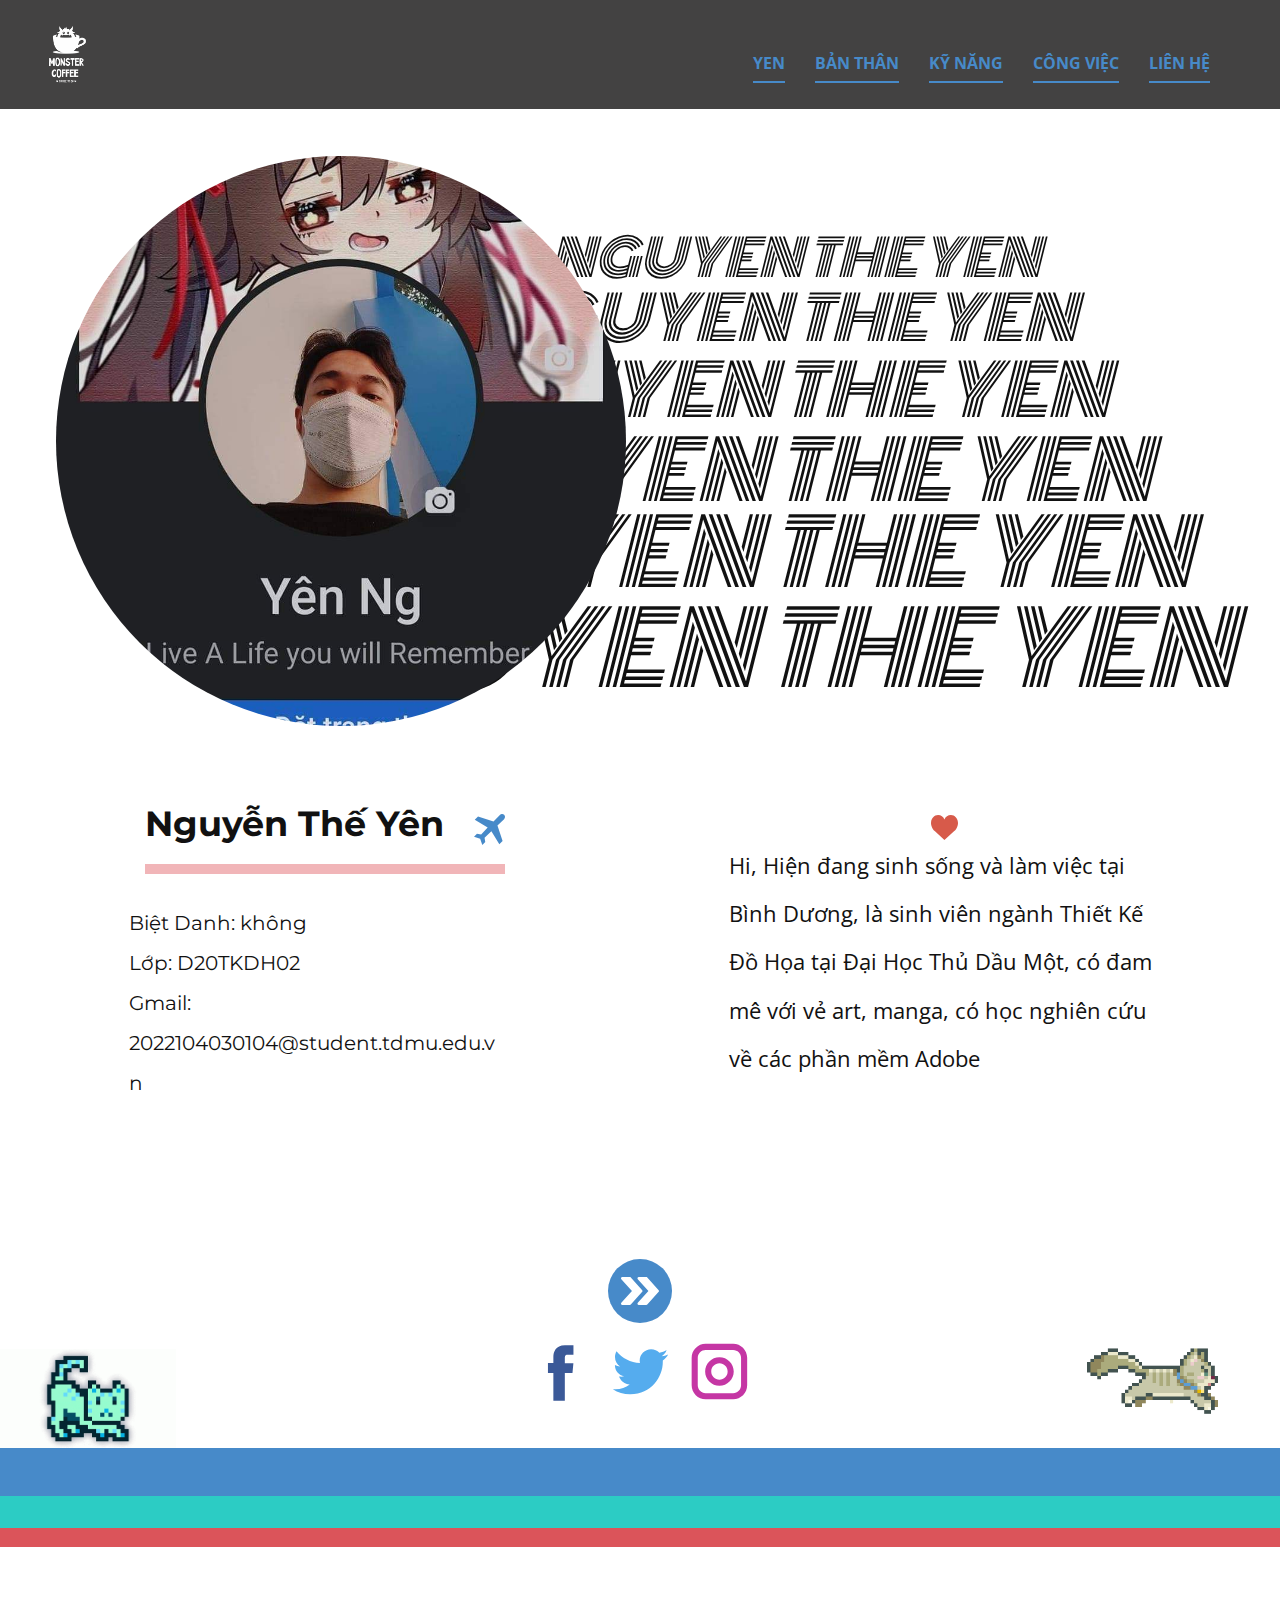
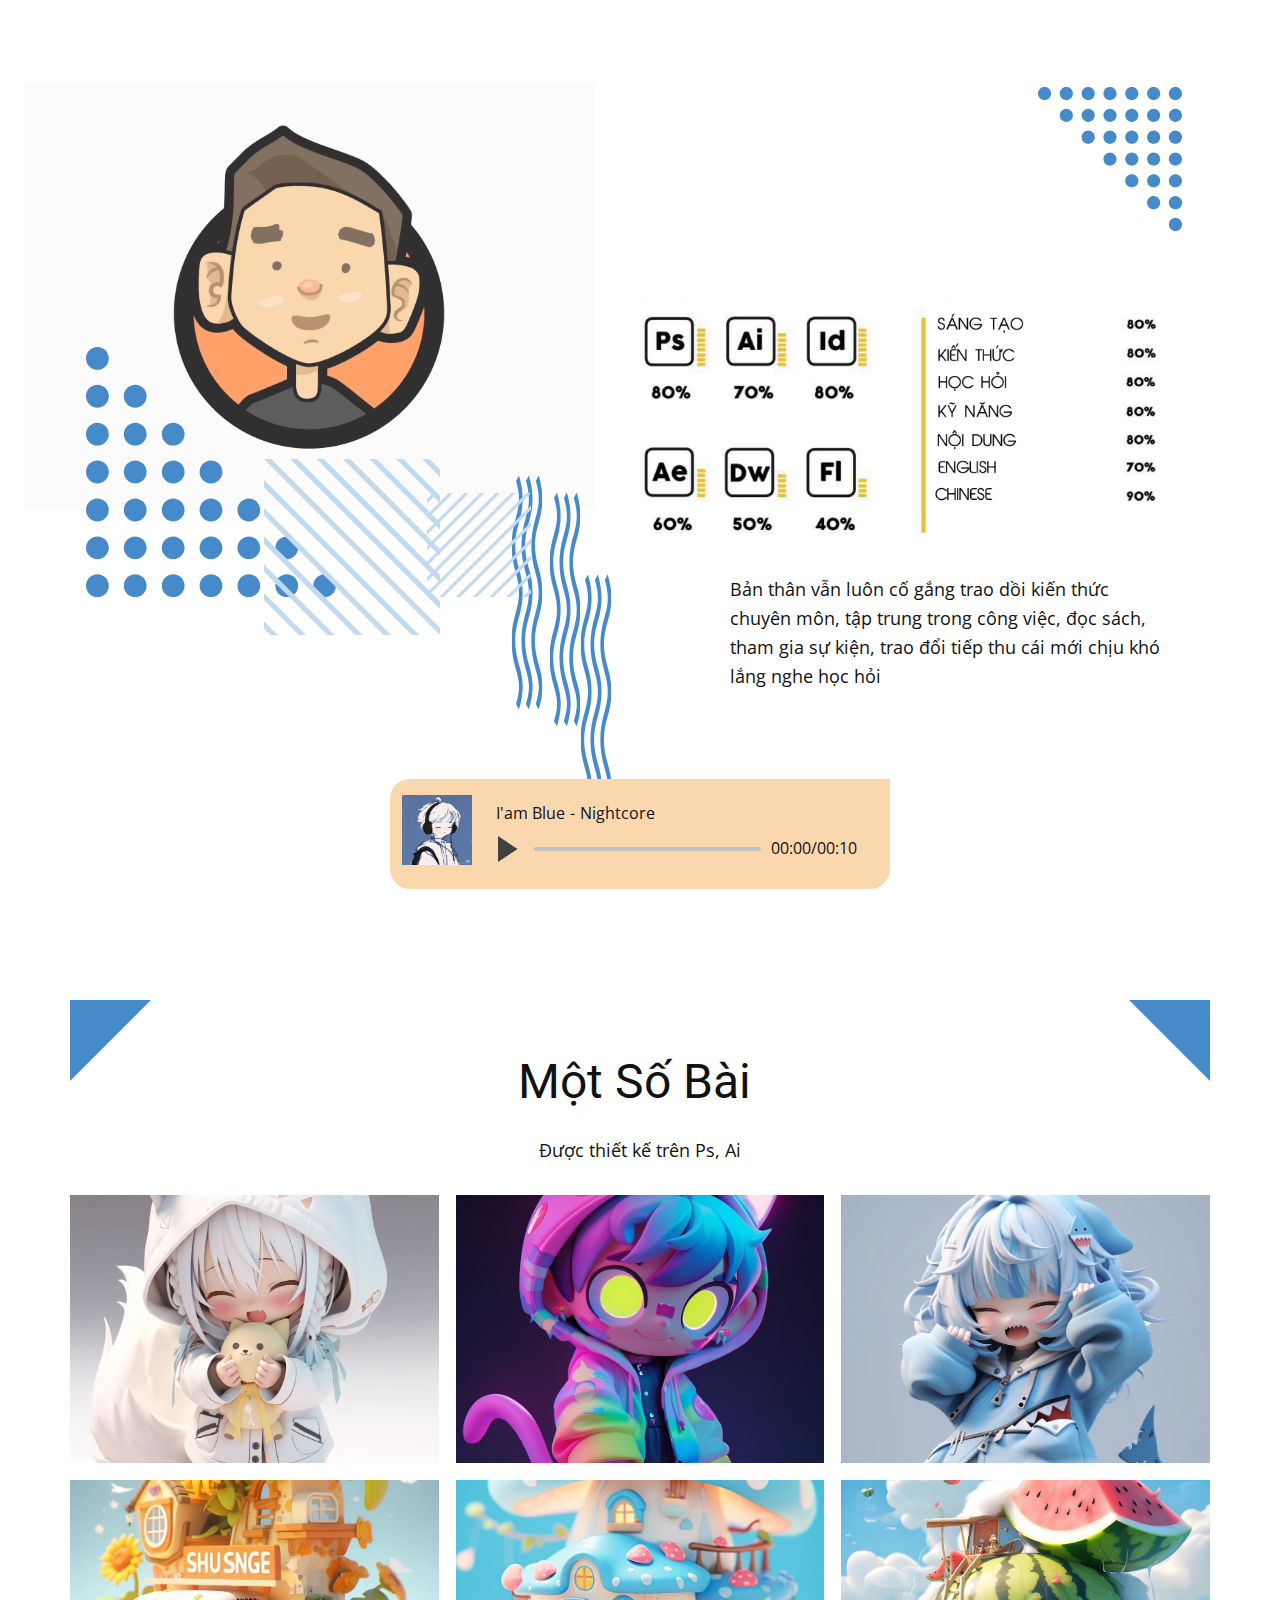
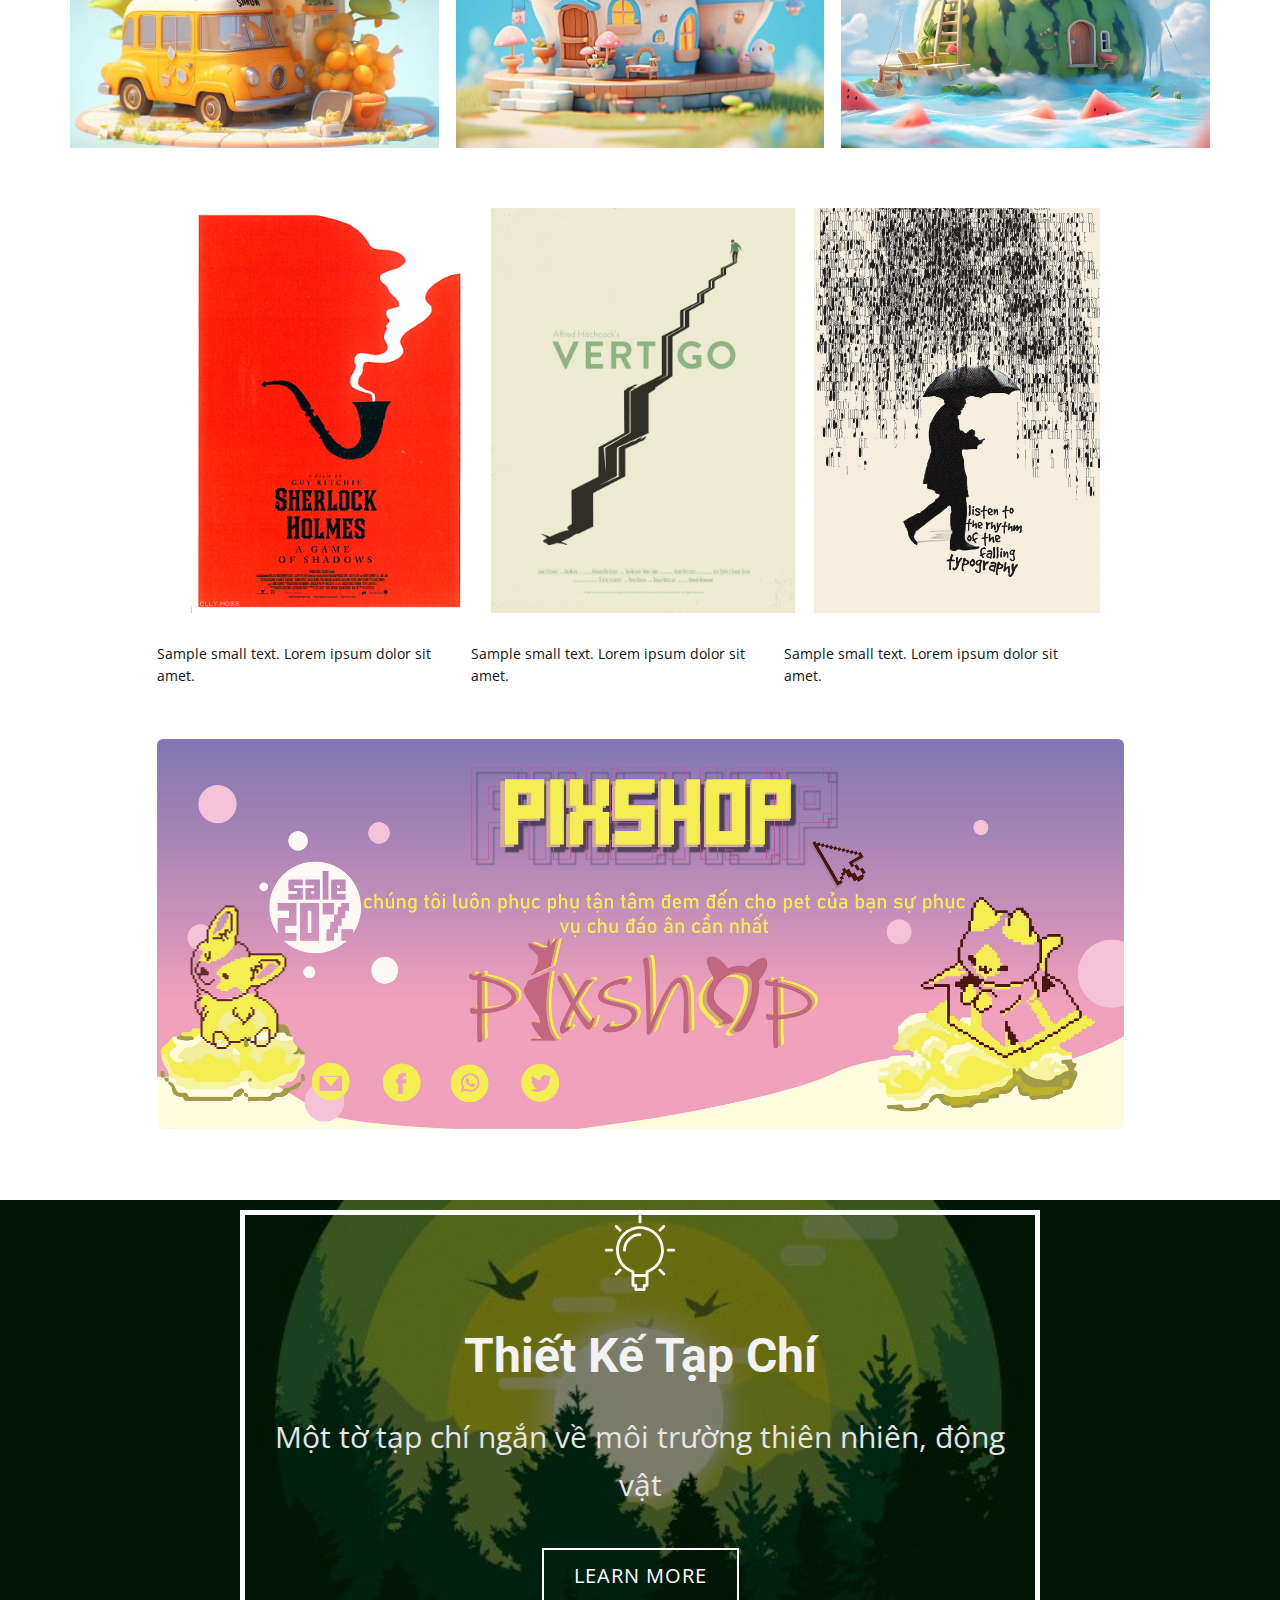
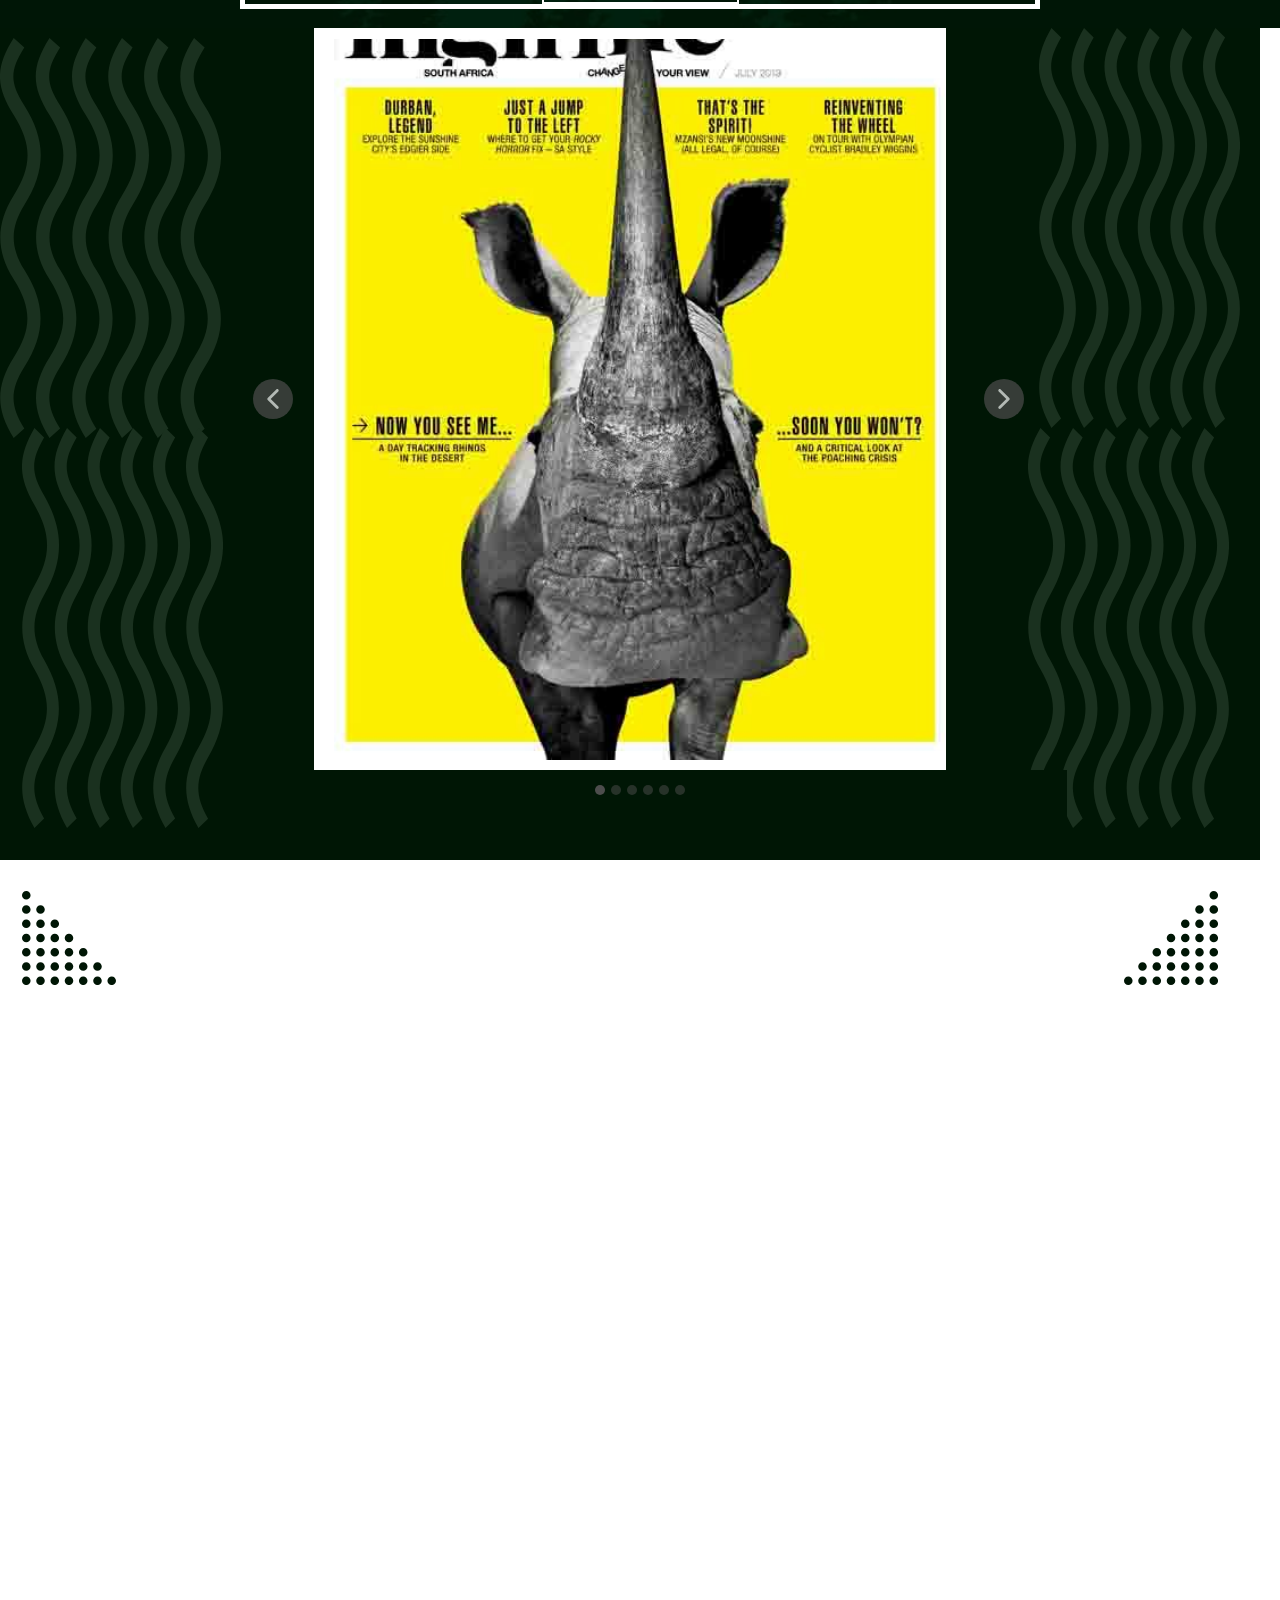
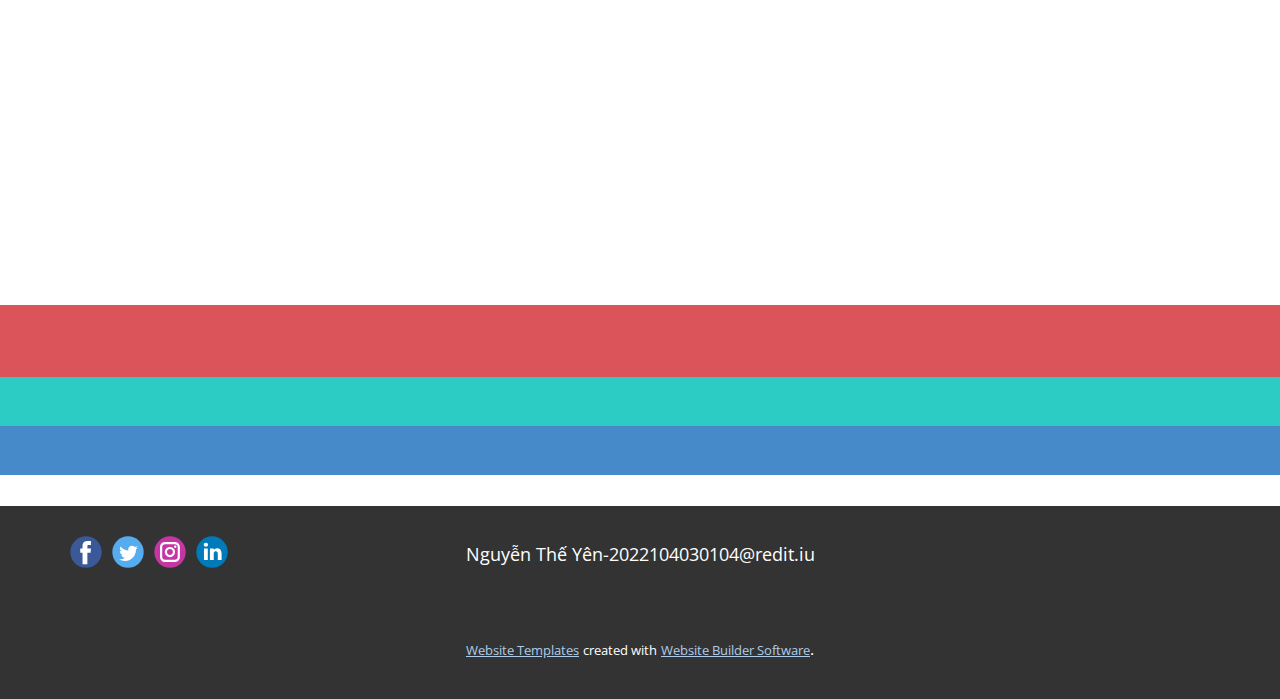
==== About.html @ 5bbfc41e "Add files via upload" ====
<!DOCTYPE html>
<html style="font-size: 16px;" lang="en"><head>
    <meta name="viewport" content="width=device-width, initial-scale=1.0">
    <meta charset="utf-8">
    <meta name="keywords" content="GradientFill, My Teams">
    <meta name="description" content="">
    <title>About</title>
    <link rel="stylesheet" href="nicepage.css" media="screen">
<link rel="stylesheet" href="About.css" media="screen">
    <script class="u-script" type="text/javascript" src="jquery.js" defer=""></script>
    <script class="u-script" type="text/javascript" src="nicepage.js" defer=""></script>
    <meta name="generator" content="Nicepage 5.14.0, nicepage.com">
    <meta name="referrer" content="origin">
    <link id="u-theme-google-font" rel="stylesheet" href="https://fonts.googleapis.com/css?family=Roboto:100,100i,300,300i,400,400i,500,500i,700,700i,900,900i|Open+Sans:300,300i,400,400i,500,500i,600,600i,700,700i,800,800i">
    <link id="u-page-google-font" rel="stylesheet" href="https://fonts.googleapis.com/css?family=Montserrat:100,100i,200,200i,300,300i,400,400i,500,500i,600,600i,700,700i,800,800i,900,900i|Lobster:400|Monoton:400">
    
    
    
    
    
    
    <script type="application/ld+json">{
		"@context": "http://schema.org",
		"@type": "Organization",
		"name": "",
		"logo": "images/MonsterCoffee.png",
		"sameAs": []
}</script>
    <meta name="theme-color" content="#478ac9">
    <meta property="og:title" content="About">
    <meta property="og:type" content="website">
  <meta data-intl-tel-input-cdn-path="intlTelInput/"></head>
  <body class="u-body u-overlap u-xl-mode" data-lang="en"><header class="u-clearfix u-header u-header" id="sec-ef77"><img class="u-image u-image-default u-image-1" src="images/MonsterCoffee.png" alt="" data-image-width="512" data-image-height="384"><nav class="u-align-left u-font-size-14 u-menu u-menu-one-level u-nav-spacing-25 u-offcanvas u-menu-1" data-responsive-from="MD">
        <div class="menu-collapse" style="font-size: 1rem; letter-spacing: 0px; font-weight: 700; text-transform: uppercase;">
          <a class="u-button-style u-custom-active-border-color u-custom-active-color u-custom-border u-custom-border-color u-custom-borders u-custom-hover-border-color u-custom-hover-color u-custom-left-right-menu-spacing u-custom-padding-bottom u-custom-text-active-color u-custom-text-color u-custom-text-decoration u-custom-text-hover-color u-custom-top-bottom-menu-spacing u-nav-link" href="#" style="padding: 4px 0px; font-size: calc(1em + 8px);">
            <svg class="u-svg-link" preserveAspectRatio="xMidYMin slice" viewBox="0 0 302 302" style=""><use xmlns:xlink="http://www.w3.org/1999/xlink" xlink:href="#svg-7b92"></use></svg>
            <svg xmlns="http://www.w3.org/2000/svg" xmlns:xlink="http://www.w3.org/1999/xlink" version="1.1" id="svg-7b92" x="0px" y="0px" viewBox="0 0 302 302" style="enable-background:new 0 0 302 302;" xml:space="preserve" class="u-svg-content"><g><rect y="36" width="302" height="30"></rect><rect y="236" width="302" height="30"></rect><rect y="136" width="302" height="30"></rect>
</g><g></g><g></g><g></g><g></g><g></g><g></g><g></g><g></g><g></g><g></g><g></g><g></g><g></g><g></g><g></g></svg>
          </a>
        </div>
        <div class="u-custom-menu u-nav-container">
          <ul class="u-custom-font u-nav u-spacing-30 u-text-font u-unstyled u-nav-1"><li class="u-nav-item"><a class="u-border-2 u-border-active-palette-1-base u-border-grey-90 u-border-hover-palette-1-base u-border-no-left u-border-no-right u-border-no-top u-button-style u-nav-link u-radius-7 u-text-active-palette-1-base u-text-grey-90 u-text-hover-palette-1-base" href="About.html#carousel_2aae" style="padding: 10px 0px;">Yen</a>
</li><li class="u-nav-item"><a class="u-border-2 u-border-active-palette-1-base u-border-grey-90 u-border-hover-palette-1-base u-border-no-left u-border-no-right u-border-no-top u-button-style u-nav-link u-radius-7 u-text-active-palette-1-base u-text-grey-90 u-text-hover-palette-1-base" href="About.html#carousel_2aae" style="padding: 10px 0px;">Bản Thân</a>
</li><li class="u-nav-item"><a class="u-border-2 u-border-active-palette-1-base u-border-grey-90 u-border-hover-palette-1-base u-border-no-left u-border-no-right u-border-no-top u-button-style u-nav-link u-radius-7 u-text-active-palette-1-base u-text-grey-90 u-text-hover-palette-1-base" href="About.html#carousel_15d8" style="padding: 10px 0px;">Kỹ Năng</a>
</li><li class="u-nav-item"><a class="u-border-2 u-border-active-palette-1-base u-border-grey-90 u-border-hover-palette-1-base u-border-no-left u-border-no-right u-border-no-top u-button-style u-nav-link u-radius-7 u-text-active-palette-1-base u-text-grey-90 u-text-hover-palette-1-base" href="About.html#sec-03ba" style="padding: 10px 0px;">Công Việc</a>
</li><li class="u-nav-item"><a class="u-border-2 u-border-active-palette-1-base u-border-grey-90 u-border-hover-palette-1-base u-border-no-left u-border-no-right u-border-no-top u-button-style u-nav-link u-radius-7 u-text-active-palette-1-base u-text-grey-90 u-text-hover-palette-1-base" href="About.html#carousel_a895" style="padding: 10px 0px;">Liên Hệ</a>
</li></ul>
        </div>
        <div class="u-custom-menu u-nav-container-collapse">
          <div class="u-align-center u-black u-container-style u-inner-container-layout u-opacity u-opacity-95 u-sidenav">
            <div class="u-inner-container-layout u-sidenav-overflow">
              <div class="u-menu-close"></div>
              <ul class="u-align-center u-nav u-popupmenu-items u-unstyled u-nav-2"><li class="u-nav-item"><a class="u-button-style u-nav-link" href="About.html#carousel_2aae">Yen</a>
</li><li class="u-nav-item"><a class="u-button-style u-nav-link" href="About.html#carousel_2aae">Bản Thân</a>
</li><li class="u-nav-item"><a class="u-button-style u-nav-link" href="About.html#carousel_15d8">Kỹ Năng</a>
</li><li class="u-nav-item"><a class="u-button-style u-nav-link" href="About.html#sec-03ba">Công Việc</a>
</li><li class="u-nav-item"><a class="u-button-style u-nav-link" href="About.html#carousel_a895">Liên Hệ</a>
</li></ul>
            </div>
          </div>
          <div class="u-black u-menu-overlay u-opacity u-opacity-70"></div>
        </div>
      </nav><a href="https://www.youtube.com/" class="u-image u-logo u-image-2" data-image-width="512" data-image-height="384" title="logo">
        <img src="images/MonsterCoffee.png" class="u-logo-image u-logo-image-1">
      </a></header>
    <section class="u-align-center u-clearfix u-lightbox u-section-1" id="carousel_2aae">
      
      
      
      
      
      
      
      <h1 class="u-custom-font u-hover-feature u-text u-text-1" data-animation-name="customAnimationIn" data-animation-duration="1000" data-animation-direction="">NGUYEN THE YEN</h1>
      <h1 class="u-custom-font u-hover-feature u-text u-text-2" data-animation-name="customAnimationIn" data-animation-duration="1000" data-animation-direction="">NGUYEN THE YEN</h1>
      <h1 class="u-custom-font u-hover-feature u-text u-text-3" data-animation-name="customAnimationIn" data-animation-duration="1000" data-animation-direction="">NGUYEN THE YEN</h1>
      <h1 class="u-custom-font u-hover-feature u-text u-text-4" data-animation-name="customAnimationIn" data-animation-duration="1000" data-animation-direction="">NGUYEN THE YEN</h1>
      <h1 class="u-custom-font u-hover-feature u-text u-text-5" data-animation-name="customAnimationIn" data-animation-duration="1000" data-animation-direction="">NGUYEN THE YEN</h1>
      <h1 class="u-custom-font u-hover-feature u-text u-text-6" data-animation-name="customAnimationIn" data-animation-duration="1000" data-animation-direction="">NGUYEN THE YEN</h1>
      <div class="u-hover-feature u-image u-image-circle u-image-1" data-image-width="958" data-image-height="960"></div>
      <h2 class="u-custom-font u-font-montserrat u-text u-text-default u-text-7">Nguyễn Thế Yên</h2><span class="u-icon u-icon-1"><svg class="u-svg-link" preserveAspectRatio="xMidYMin slice" viewBox="0 0 50 50" style=""><use xmlns:xlink="http://www.w3.org/1999/xlink" xlink:href="#svg-5631"></use></svg><svg class="u-svg-content" viewBox="0 0 50 50" x="0px" y="0px" id="svg-5631" style="enable-background:new 0 0 50 50;"><path style="fill:currentColor;" d="M24.85,10.126c2.018-4.783,6.628-8.125,11.99-8.125c7.223,0,12.425,6.179,13.079,13.543
	c0,0,0.353,1.828-0.424,5.119c-1.058,4.482-3.545,8.464-6.898,11.503L24.85,48L7.402,32.165c-3.353-3.038-5.84-7.021-6.898-11.503
	c-0.777-3.291-0.424-5.119-0.424-5.119C0.734,8.179,5.936,2,13.159,2C18.522,2,22.832,5.343,24.85,10.126z"></path></svg></span>
      <div class="u-shape u-shape-svg u-text-palette-1-base u-shape-1">
        <svg class="u-svg-link" preserveAspectRatio="none" viewBox="0 0 160 160" style=""><use xmlns:xlink="http://www.w3.org/1999/xlink" xlink:href="#svg-e3fe"></use></svg>
        <svg class="u-svg-content" viewBox="0 0 160 160" x="0px" y="0px" id="svg-e3fe"><g><g><path d="M155.5,4.5c-6.1-6.1-16.1-6-22,0.2l-32.8,34.2l-80-26.5L3.9,29.2l66.7,41.1l-33.7,35.2l-21.6-3.6L0,117.1l31.8,11.1
			L42.9,160l15.2-15.2l-3.6-21.6l35.2-33.7l41.1,66.7l16.8-16.8l-26.5-80l34.2-32.8C161.5,20.6,161.6,10.6,155.5,4.5z"></path>
</g>
</g></svg>
      </div>
      <p class="u-align-left u-text u-text-8">Hi, Hiện đang sinh sống và làm việc tại Bình Dương, là sinh viên ngành Thiết Kế Đồ Họa tại Đại Học Thủ Dầu Một, có đam mê với vẻ art, manga, có học nghiên cứu về các phần mềm Adobe&nbsp;</p>
      <div class="u-border-10 u-border-palette-2-light-2 u-line u-line-horizontal u-line-1"></div>
      <p class="u-align-left u-custom-font u-font-montserrat u-text u-text-9">Biệt Danh: không<br>Lớp: D20TKDH02<br>Gmail: 2022104030104@student.tdmu.edu.vn<br>
        <br>
        <br>
      </p><span class="u-icon u-icon-circle u-palette-1-base u-text-white u-icon-2"><svg class="u-svg-link" preserveAspectRatio="xMidYMin slice" viewBox="0 0 480.026 480.026" style=""><use xmlns:xlink="http://www.w3.org/1999/xlink" xlink:href="#svg-f6ea"></use></svg><svg class="u-svg-content" viewBox="0 0 480.026 480.026" x="0px" y="0px" id="svg-f6ea" style="enable-background:new 0 0 480.026 480.026;"><g><g><path d="M475.922,229.325l-144-160c-3.072-3.392-7.36-5.312-11.904-5.312h-96c-6.304,0-12.032,3.712-14.624,9.472    c-2.56,5.792-1.504,12.544,2.72,17.216l134.368,149.312l-134.368,149.28c-4.224,4.704-5.312,11.456-2.72,17.216    c2.592,5.792,8.32,9.504,14.624,9.504h96c4.544,0,8.832-1.952,11.904-5.28l144-160    C481.394,244.653,481.394,235.373,475.922,229.325z"></path>
</g>
</g><g><g><path d="M267.922,229.325l-144-160c-3.072-3.392-7.36-5.312-11.904-5.312h-96c-6.304,0-12.032,3.712-14.624,9.472    c-2.56,5.792-1.504,12.544,2.72,17.216l134.368,149.312L4.114,389.293c-4.224,4.704-5.312,11.456-2.72,17.216    c2.592,5.792,8.32,9.504,14.624,9.504h96c4.544,0,8.832-1.952,11.904-5.28l144-160    C273.394,244.653,273.394,235.373,267.922,229.325z"></path>
</g>
</g></svg></span>
      <div class="u-social-icons u-spacing-10 u-social-icons-1">
        <a class="u-social-url" title="facebook" target="_blank" href="https://facebook.com/name"><span class="u-icon u-social-facebook u-social-icon u-icon-3"><svg class="u-svg-link" preserveAspectRatio="xMidYMin slice" viewBox="0 0 112 112" style=""><use xmlns:xlink="http://www.w3.org/1999/xlink" xlink:href="#svg-26db"></use></svg><svg class="u-svg-content" viewBox="0 0 112 112" x="0" y="0" id="svg-26db"><path fill="currentColor" d="M75.5,28.8H65.4c-1.5,0-4,0.9-4,4.3v9.4h13.9l-1.5,15.8H61.4v45.1H42.8V58.3h-8.8V42.4h8.8V32.2
c0-7.4,3.4-18.8,18.8-18.8h13.8v15.4H75.5z"></path></svg></span>
        </a>
        <a class="u-social-url" title="twitter" target="_blank" href="https://twitter.com/name"><span class="u-icon u-social-icon u-social-twitter u-icon-4"><svg class="u-svg-link" preserveAspectRatio="xMidYMin slice" viewBox="0 0 112 112" style=""><use xmlns:xlink="http://www.w3.org/1999/xlink" xlink:href="#svg-1af0"></use></svg><svg class="u-svg-content" viewBox="0 0 112 112" x="0" y="0" id="svg-1af0"><path fill="currentColor" d="M92.2,38.2c0,0.8,0,1.6,0,2.3c0,24.3-18.6,52.4-52.6,52.4c-10.6,0.1-20.2-2.9-28.5-8.2
	c1.4,0.2,2.9,0.2,4.4,0.2c8.7,0,16.7-2.9,23-7.9c-8.1-0.2-14.9-5.5-17.3-12.8c1.1,0.2,2.4,0.2,3.4,0.2c1.6,0,3.3-0.2,4.8-0.7
	c-8.4-1.6-14.9-9.2-14.9-18c0-0.2,0-0.2,0-0.2c2.5,1.4,5.4,2.2,8.4,2.3c-5-3.3-8.3-8.9-8.3-15.4c0-3.4,1-6.5,2.5-9.2
	c9.1,11.1,22.7,18.5,38,19.2c-0.2-1.4-0.4-2.8-0.4-4.3c0.1-10,8.3-18.2,18.5-18.2c5.4,0,10.1,2.2,13.5,5.7c4.3-0.8,8.1-2.3,11.7-4.5
	c-1.4,4.3-4.3,7.9-8.1,10.1c3.7-0.4,7.3-1.4,10.6-2.9C98.9,32.3,95.7,35.5,92.2,38.2z"></path></svg></span>
        </a>
        <a class="u-social-url" title="instagram" target="_blank" href="https://instagram.com/name"><span class="u-icon u-social-icon u-social-instagram u-icon-5"><svg class="u-svg-link" preserveAspectRatio="xMidYMin slice" viewBox="0 0 112 112" style=""><use xmlns:xlink="http://www.w3.org/1999/xlink" xlink:href="#svg-e34d"></use></svg><svg class="u-svg-content" viewBox="0 0 112 112" x="0" y="0" id="svg-e34d"><path fill="currentColor" d="M55.9,32.9c-12.8,0-23.2,10.4-23.2,23.2s10.4,23.2,23.2,23.2s23.2-10.4,23.2-23.2S68.7,32.9,55.9,32.9z
	 M55.9,69.4c-7.4,0-13.3-6-13.3-13.3c-0.1-7.4,6-13.3,13.3-13.3s13.3,6,13.3,13.3C69.3,63.5,63.3,69.4,55.9,69.4z"></path><path fill="#FFFFFF" d="M79.7,26.8c-3,0-5.4,2.5-5.4,5.4s2.5,5.4,5.4,5.4c3,0,5.4-2.5,5.4-5.4S82.7,26.8,79.7,26.8z"></path><path fill="currentColor" d="M78.2,11H33.5C21,11,10.8,21.3,10.8,33.7v44.7c0,12.6,10.2,22.8,22.7,22.8h44.7c12.6,0,22.7-10.2,22.7-22.7
	V33.7C100.8,21.1,90.6,11,78.2,11z M91,78.4c0,7.1-5.8,12.8-12.8,12.8H33.5c-7.1,0-12.8-5.8-12.8-12.8V33.7
	c0-7.1,5.8-12.8,12.8-12.8h44.7c7.1,0,12.8,5.8,12.8,12.8V78.4z"></path></svg></span>
        </a>
      </div>
      <img class="u-image u-image-contain u-image-default u-preserve-proportions u-image-2" src="images/giphy.gif" alt="" data-image-width="240" data-image-height="180">
      <img class="u-image u-image-contain u-image-default u-image-3" src="images/colorful-pixel-cute-cat-l7gbiejnnk2f75f5.gif" alt="" data-image-width="886" data-image-height="500">
      <div class="u-expanded-width u-palette-1-base u-shape u-shape-rectangle u-shape-2"></div>
      <div class="u-expanded-width u-palette-4-base u-shape u-shape-rectangle u-shape-3"></div>
      <div class="u-expanded-width u-palette-2-base u-shape u-shape-rectangle u-shape-4"></div>
    </section>
    <section class="u-clearfix u-section-2" id="carousel_15d8">
      
      <div class="u-clearfix u-sheet u-sheet-1">
        <img class="u-image u-image-contain u-image-default u-image-1" src="images/GloryAmadeaGraphicDesignPortfolio2016-01.jpg" alt="" data-image-width="4396" data-image-height="2042">
        <img class="u-image u-image-default u-image-2" src="images/8145a871d9c4d67ec06e047ccc6574b4.gif" alt="" data-image-width="800" data-image-height="600">
        <div class="u-shape u-shape-svg u-text-palette-1-base u-shape-1" data-animation-name="flipIn" data-animation-duration="1000" data-animation-direction="X">
          <svg class="u-svg-link" preserveAspectRatio="none" viewBox="0 0 160 130" style=""><use xmlns:xlink="http://www.w3.org/1999/xlink" xlink:href="#svg-6f43"></use></svg>
          <svg class="u-svg-content" viewBox="0 0 160 130" x="0px" y="0px" id="svg-6f43"><path d="M52.6,11.4C12,28.8-29.7,90.3,29.4,124c19.1,10.9,43.7,6.6,57.2-10.7c0.4-0.5,0.8-1,1.1-1.5c17.8-24.6,32.6-4.1,48.4-8.5
	C180.4,91.2,168.9-38.5,52.6,11.4z"></path></svg>
        </div>
        <div class="u-align-left u-rotation-parent u-rotation-parent-1">
          <div class="u-shape u-shape-svg u-text-palette-1-base u-shape-2">
            <svg class="u-svg-link" preserveAspectRatio="none" viewBox="0 0 160 50" style=""><use xmlns:xlink="http://www.w3.org/1999/xlink" xlink:href="#svg-0b47"></use></svg>
            <svg class="u-svg-content" viewBox="0 0 160 50" x="0px" y="0px" id="svg-0b47" style="enable-background:new 0 0 160 50;"><path d="M133,26.7c-13.9,9.7-25.8,9.7-39.8,0c-9.1-6.3-16.8-6.3-25.9,0c-13.8,9.6-25.1,9.6-38.9,0c-9.2-6.4-15.4-6.4-24.6,0L0,22
	c11.2-7.8,20.6-8.1,32.2,0c11,7.6,19,8.5,31.3,0c11.6-8.1,22.4-7.7,33.5,0c11.4,8,20.3,8.3,32.2,0c11.6-8.1,19.2-8.1,30.8,0
	l-3.8,4.7C146.9,20.2,142.3,20.2,133,26.7z M133,10.8c-13.9,9.7-25.8,9.7-39.8,0c-9.1-6.3-16.8-6.3-25.9,0
	c-13.8,9.6-25.1,9.6-38.9,0c-9.2-6.4-15.4-6.4-24.6,0L0,6.1c11.2-7.8,20.6-8.1,32.2,0c11,7.6,19,8.5,31.3,0C75.1-2,85.9-1.6,97,6.1
	c11.4,8,20.3,8.3,32.2,0C140.8-2,148.4-2,160,6.1l-3.8,4.7C146.9,4.3,142.3,4.3,133,10.8z M32.2,38c11,7.6,19,8.5,31.3,0
	c11.6-8.1,22.4-7.7,33.5,0c11.4,8,20.3,8.3,32.2,0c11.6-8.1,19.2-8.1,30.8,0l-3.8,4.7c-9.3-6.5-13.9-6.5-23.3,0
	c-13.9,9.7-25.8,9.7-39.8,0c-9.1-6.3-16.8-6.3-25.9,0c-13.8,9.6-25.1,9.6-38.9,0c-9.2-6.4-15.4-6.4-24.6,0L0,38
	C11.2,30.2,20.6,29.9,32.2,38z"></path></svg>
          </div>
        </div>
        <div class="u-align-left u-rotation-parent u-rotation-parent-2">
          <div class="u-shape u-shape-svg u-text-palette-1-base u-shape-3">
            <svg class="u-svg-link" preserveAspectRatio="none" viewBox="0 0 160 50" style=""><use xmlns:xlink="http://www.w3.org/1999/xlink" xlink:href="#svg-cd1f"></use></svg>
            <svg class="u-svg-content" viewBox="0 0 160 50" x="0px" y="0px" id="svg-cd1f" style="enable-background:new 0 0 160 50;"><path d="M133,26.7c-13.9,9.7-25.8,9.7-39.8,0c-9.1-6.3-16.8-6.3-25.9,0c-13.8,9.6-25.1,9.6-38.9,0c-9.2-6.4-15.4-6.4-24.6,0L0,22
	c11.2-7.8,20.6-8.1,32.2,0c11,7.6,19,8.5,31.3,0c11.6-8.1,22.4-7.7,33.5,0c11.4,8,20.3,8.3,32.2,0c11.6-8.1,19.2-8.1,30.8,0
	l-3.8,4.7C146.9,20.2,142.3,20.2,133,26.7z M133,10.8c-13.9,9.7-25.8,9.7-39.8,0c-9.1-6.3-16.8-6.3-25.9,0
	c-13.8,9.6-25.1,9.6-38.9,0c-9.2-6.4-15.4-6.4-24.6,0L0,6.1c11.2-7.8,20.6-8.1,32.2,0c11,7.6,19,8.5,31.3,0C75.1-2,85.9-1.6,97,6.1
	c11.4,8,20.3,8.3,32.2,0C140.8-2,148.4-2,160,6.1l-3.8,4.7C146.9,4.3,142.3,4.3,133,10.8z M32.2,38c11,7.6,19,8.5,31.3,0
	c11.6-8.1,22.4-7.7,33.5,0c11.4,8,20.3,8.3,32.2,0c11.6-8.1,19.2-8.1,30.8,0l-3.8,4.7c-9.3-6.5-13.9-6.5-23.3,0
	c-13.9,9.7-25.8,9.7-39.8,0c-9.1-6.3-16.8-6.3-25.9,0c-13.8,9.6-25.1,9.6-38.9,0c-9.2-6.4-15.4-6.4-24.6,0L0,38
	C11.2,30.2,20.6,29.9,32.2,38z"></path></svg>
          </div>
        </div>
        <div class="u-rotation-parent u-rotation-parent-3">
          <div class="u-shape u-shape-svg u-text-palette-1-base u-shape-4">
            <svg class="u-svg-link" preserveAspectRatio="none" viewBox="0 0 160 50" style=""><use xmlns:xlink="http://www.w3.org/1999/xlink" xlink:href="#svg-bb08"></use></svg>
            <svg class="u-svg-content" viewBox="0 0 160 50" x="0px" y="0px" id="svg-bb08" style="enable-background:new 0 0 160 50;"><path d="M133,26.7c-13.9,9.7-25.8,9.7-39.8,0c-9.1-6.3-16.8-6.3-25.9,0c-13.8,9.6-25.1,9.6-38.9,0c-9.2-6.4-15.4-6.4-24.6,0L0,22
	c11.2-7.8,20.6-8.1,32.2,0c11,7.6,19,8.5,31.3,0c11.6-8.1,22.4-7.7,33.5,0c11.4,8,20.3,8.3,32.2,0c11.6-8.1,19.2-8.1,30.8,0
	l-3.8,4.7C146.9,20.2,142.3,20.2,133,26.7z M133,10.8c-13.9,9.7-25.8,9.7-39.8,0c-9.1-6.3-16.8-6.3-25.9,0
	c-13.8,9.6-25.1,9.6-38.9,0c-9.2-6.4-15.4-6.4-24.6,0L0,6.1c11.2-7.8,20.6-8.1,32.2,0c11,7.6,19,8.5,31.3,0C75.1-2,85.9-1.6,97,6.1
	c11.4,8,20.3,8.3,32.2,0C140.8-2,148.4-2,160,6.1l-3.8,4.7C146.9,4.3,142.3,4.3,133,10.8z M32.2,38c11,7.6,19,8.5,31.3,0
	c11.6-8.1,22.4-7.7,33.5,0c11.4,8,20.3,8.3,32.2,0c11.6-8.1,19.2-8.1,30.8,0l-3.8,4.7c-9.3-6.5-13.9-6.5-23.3,0
	c-13.9,9.7-25.8,9.7-39.8,0c-9.1-6.3-16.8-6.3-25.9,0c-13.8,9.6-25.1,9.6-38.9,0c-9.2-6.4-15.4-6.4-24.6,0L0,38
	C11.2,30.2,20.6,29.9,32.2,38z"></path></svg>
          </div>
        </div>
        <div class="u-align-left u-shape u-shape-svg u-text-palette-1-base u-shape-5">
          <svg class="u-svg-link" preserveAspectRatio="none" viewBox="0 0 160 160" style=""><use xmlns:xlink="http://www.w3.org/1999/xlink" xlink:href="#svg-2fc1"></use></svg>
          <svg class="u-svg-content" viewBox="0 0 160 160" x="0px" y="0px" id="svg-2fc1"><path d="M0,7.3c0,4,3.3,7.3,7.3,7.3s7.3-3.3,7.3-7.3S11.3,0,7.3,0S0,3.3,0,7.3z M24.2,31.5c0,4,3.3,7.3,7.3,7.3s7.3-3.3,7.3-7.3
	s-3.3-7.3-7.3-7.3S24.2,27.5,24.2,31.5z M0,31.5c0,4,3.3,7.3,7.3,7.3s7.3-3.3,7.3-7.3s-3.3-7.3-7.3-7.3S0,27.5,0,31.5z M48.5,55.8
	c0,4,3.3,7.3,7.3,7.3s7.3-3.3,7.3-7.3s-3.3-7.3-7.3-7.3S48.5,51.8,48.5,55.8z M24.2,55.8c0,4,3.3,7.3,7.3,7.3s7.3-3.3,7.3-7.3
	s-3.3-7.3-7.3-7.3S24.2,51.8,24.2,55.8z M0,55.8c0,4,3.3,7.3,7.3,7.3s7.3-3.3,7.3-7.3s-3.3-7.3-7.3-7.3S0,51.8,0,55.8z M72.7,80
	c0,4,3.3,7.3,7.3,7.3s7.3-3.3,7.3-7.3S84,72.7,80,72.7S72.7,76,72.7,80z M48.5,80c0,4,3.3,7.3,7.3,7.3s7.3-3.3,7.3-7.3
	s-3.3-7.3-7.3-7.3S48.5,76,48.5,80z M24.2,80c0,4,3.3,7.3,7.3,7.3s7.3-3.3,7.3-7.3s-3.3-7.3-7.3-7.3S24.2,76,24.2,80z M0,80
	c0,4,3.3,7.3,7.3,7.3s7.3-3.3,7.3-7.3s-3.3-7.3-7.3-7.3S0,76,0,80z M96.9,104.3c0,4,3.3,7.3,7.3,7.3s7.3-3.3,7.3-7.3
	s-3.3-7.3-7.3-7.3C100.3,97,97,100.3,96.9,104.3z M72.7,104.3c0,4,3.3,7.3,7.3,7.3s7.3-3.3,7.3-7.3S84,97,80,97
	S72.7,100.3,72.7,104.3z M48.5,104.3c0,4,3.3,7.3,7.3,7.3s7.3-3.3,7.3-7.3S59.8,97,55.8,97S48.5,100.3,48.5,104.3z M24.2,104.3
	c0,4,3.3,7.3,7.3,7.3s7.3-3.3,7.3-7.3S35.5,97,31.5,97S24.2,100.3,24.2,104.3z M0,104.3c0,4,3.3,7.3,7.3,7.3s7.3-3.3,7.3-7.3
	S11.3,97,7.3,97S0,100.3,0,104.3z M121.2,128.5c0,4,3.3,7.3,7.3,7.3s7.3-3.3,7.3-7.3s-3.3-7.3-7.3-7.3S121.2,124.5,121.2,128.5z
	 M96.9,128.5c0,4,3.3,7.3,7.3,7.3s7.3-3.3,7.3-7.3s-3.3-7.3-7.3-7.3C100.3,121.2,97,124.5,96.9,128.5z M72.7,128.5
	c0,4,3.3,7.3,7.3,7.3s7.3-3.3,7.3-7.3s-3.3-7.3-7.3-7.3S72.7,124.5,72.7,128.5z M48.5,128.5c0,4,3.3,7.3,7.3,7.3s7.3-3.3,7.3-7.3
	s-3.3-7.3-7.3-7.3S48.5,124.5,48.5,128.5z M24.2,128.5c0,4,3.3,7.3,7.3,7.3s7.3-3.3,7.3-7.3s-3.3-7.3-7.3-7.3S24.2,124.5,24.2,128.5
	z M0,128.5c0,4,3.3,7.3,7.3,7.3s7.3-3.3,7.3-7.3s-3.3-7.3-7.3-7.3S0,124.5,0,128.5z M145.4,152.8c0,4,3.3,7.3,7.3,7.3
	s7.3-3.3,7.3-7.3s-3.3-7.3-7.3-7.3C148.8,145.5,145.5,148.8,145.4,152.8z M121.2,152.8c0,4,3.3,7.3,7.3,7.3s7.3-3.3,7.3-7.3
	s-3.3-7.3-7.3-7.3S121.2,148.8,121.2,152.8z M96.9,152.8c0,4,3.3,7.3,7.3,7.3s7.3-3.3,7.3-7.3s-3.3-7.3-7.3-7.3
	C100.3,145.5,97,148.8,96.9,152.8z M72.7,152.8c0,4,3.3,7.3,7.3,7.3s7.3-3.3,7.3-7.3s-3.3-7.3-7.3-7.3S72.7,148.8,72.7,152.8z
	 M48.5,152.8c0,4,3.3,7.3,7.3,7.3s7.3-3.3,7.3-7.3s-3.3-7.3-7.3-7.3S48.5,148.8,48.5,152.8z M24.2,152.8c0,4,3.3,7.3,7.3,7.3
	s7.3-3.3,7.3-7.3s-3.3-7.3-7.3-7.3S24.2,148.8,24.2,152.8z M0,152.8c0,4,3.3,7.3,7.3,7.3s7.3-3.3,7.3-7.3s-3.3-7.3-7.3-7.3
	S0,148.8,0,152.8z"></path></svg>
        </div>
        <div class="u-shape u-shape-svg u-text-custom-color-2 u-shape-6">
          <svg class="u-svg-link" preserveAspectRatio="none" viewBox="0 0 160 160" style=""><use xmlns:xlink="http://www.w3.org/1999/xlink" xlink:href="#svg-2a74"></use></svg>
          <svg class="u-svg-content" viewBox="0 0 160 160" x="0px" y="0px" id="svg-2a74" style="enable-background:new 0 0 160 160;"><path d="M0,153.3L153.3,0h6.7L0,160V153.3z M129.6,0h6.7L0,136.3v-6.7L129.6,0z M105.6,0h6.7L0,112.3v-6.7L105.6,0z M81.6,0h6.7
	L0,88.3v-6.7L81.6,0z M57.6,0h6.7L0,64.3v-6.7L57.6,0z M33.3,0H40L0,40v-6.7L33.3,0z M9.6,0h6.7L0,16.3V9.6L9.6,0z M18.9,160
	L160,18.9v6.7L25.6,160H18.9z M44.5,160L160,44.5v6.7L51.2,160H44.5z M70.2,160L160,70.2V77l-83,83H70.2z M95.8,160L160,95.8v6.7
	L102.6,160H95.8z M121.8,160l38.2-38.2v6.7L128.5,160H121.8z M147.4,160l12.6-12.6v6.7l-5.9,5.9L147.4,160L147.4,160z"></path></svg>
        </div>
        <div class="u-rotation-parent u-rotation-parent-4">
          <div class="u-shape u-shape-svg u-text-custom-color-2 u-shape-7">
            <svg class="u-svg-link" preserveAspectRatio="none" viewBox="0 0 160 160" style=""><use xmlns:xlink="http://www.w3.org/1999/xlink" xlink:href="#svg-efca"></use></svg>
            <svg class="u-svg-content" viewBox="0 0 160 160" x="0px" y="0px" id="svg-efca" style="enable-background:new 0 0 160 160;"><path d="M0,153.3L153.3,0h6.7L0,160V153.3z M129.6,0h6.7L0,136.3v-6.7L129.6,0z M105.6,0h6.7L0,112.3v-6.7L105.6,0z M81.6,0h6.7
	L0,88.3v-6.7L81.6,0z M57.6,0h6.7L0,64.3v-6.7L57.6,0z M33.3,0H40L0,40v-6.7L33.3,0z M9.6,0h6.7L0,16.3V9.6L9.6,0z M18.9,160
	L160,18.9v6.7L25.6,160H18.9z M44.5,160L160,44.5v6.7L51.2,160H44.5z M70.2,160L160,70.2V77l-83,83H70.2z M95.8,160L160,95.8v6.7
	L102.6,160H95.8z M121.8,160l38.2-38.2v6.7L128.5,160H121.8z M147.4,160l12.6-12.6v6.7l-5.9,5.9L147.4,160L147.4,160z"></path></svg>
          </div>
        </div>
        <p class="u-text u-text-1">Bản thân vẫn luôn cố gắng trao dồi kiến thức chuyên môn, tập trung trong công việc, đọc sách, tham gia sự kiện, trao đổi tiếp thu cái mới chịu khó lắng nghe học hỏi</p>
        <div class="u-rotation-parent u-rotation-parent-5">
          <div class="u-shape u-shape-svg u-text-palette-1-base u-shape-8">
            <svg class="u-svg-link" preserveAspectRatio="none" viewBox="0 0 160 160" style=""><use xmlns:xlink="http://www.w3.org/1999/xlink" xlink:href="#svg-837a"></use></svg>
            <svg class="u-svg-content" viewBox="0 0 160 160" x="0px" y="0px" id="svg-837a"><path d="M0,7.3c0,4,3.3,7.3,7.3,7.3s7.3-3.3,7.3-7.3S11.3,0,7.3,0S0,3.3,0,7.3z M24.2,31.5c0,4,3.3,7.3,7.3,7.3s7.3-3.3,7.3-7.3
	s-3.3-7.3-7.3-7.3S24.2,27.5,24.2,31.5z M0,31.5c0,4,3.3,7.3,7.3,7.3s7.3-3.3,7.3-7.3s-3.3-7.3-7.3-7.3S0,27.5,0,31.5z M48.5,55.8
	c0,4,3.3,7.3,7.3,7.3s7.3-3.3,7.3-7.3s-3.3-7.3-7.3-7.3S48.5,51.8,48.5,55.8z M24.2,55.8c0,4,3.3,7.3,7.3,7.3s7.3-3.3,7.3-7.3
	s-3.3-7.3-7.3-7.3S24.2,51.8,24.2,55.8z M0,55.8c0,4,3.3,7.3,7.3,7.3s7.3-3.3,7.3-7.3s-3.3-7.3-7.3-7.3S0,51.8,0,55.8z M72.7,80
	c0,4,3.3,7.3,7.3,7.3s7.3-3.3,7.3-7.3S84,72.7,80,72.7S72.7,76,72.7,80z M48.5,80c0,4,3.3,7.3,7.3,7.3s7.3-3.3,7.3-7.3
	s-3.3-7.3-7.3-7.3S48.5,76,48.5,80z M24.2,80c0,4,3.3,7.3,7.3,7.3s7.3-3.3,7.3-7.3s-3.3-7.3-7.3-7.3S24.2,76,24.2,80z M0,80
	c0,4,3.3,7.3,7.3,7.3s7.3-3.3,7.3-7.3s-3.3-7.3-7.3-7.3S0,76,0,80z M96.9,104.3c0,4,3.3,7.3,7.3,7.3s7.3-3.3,7.3-7.3
	s-3.3-7.3-7.3-7.3C100.3,97,97,100.3,96.9,104.3z M72.7,104.3c0,4,3.3,7.3,7.3,7.3s7.3-3.3,7.3-7.3S84,97,80,97
	S72.7,100.3,72.7,104.3z M48.5,104.3c0,4,3.3,7.3,7.3,7.3s7.3-3.3,7.3-7.3S59.8,97,55.8,97S48.5,100.3,48.5,104.3z M24.2,104.3
	c0,4,3.3,7.3,7.3,7.3s7.3-3.3,7.3-7.3S35.5,97,31.5,97S24.2,100.3,24.2,104.3z M0,104.3c0,4,3.3,7.3,7.3,7.3s7.3-3.3,7.3-7.3
	S11.3,97,7.3,97S0,100.3,0,104.3z M121.2,128.5c0,4,3.3,7.3,7.3,7.3s7.3-3.3,7.3-7.3s-3.3-7.3-7.3-7.3S121.2,124.5,121.2,128.5z
	 M96.9,128.5c0,4,3.3,7.3,7.3,7.3s7.3-3.3,7.3-7.3s-3.3-7.3-7.3-7.3C100.3,121.2,97,124.5,96.9,128.5z M72.7,128.5
	c0,4,3.3,7.3,7.3,7.3s7.3-3.3,7.3-7.3s-3.3-7.3-7.3-7.3S72.7,124.5,72.7,128.5z M48.5,128.5c0,4,3.3,7.3,7.3,7.3s7.3-3.3,7.3-7.3
	s-3.3-7.3-7.3-7.3S48.5,124.5,48.5,128.5z M24.2,128.5c0,4,3.3,7.3,7.3,7.3s7.3-3.3,7.3-7.3s-3.3-7.3-7.3-7.3S24.2,124.5,24.2,128.5
	z M0,128.5c0,4,3.3,7.3,7.3,7.3s7.3-3.3,7.3-7.3s-3.3-7.3-7.3-7.3S0,124.5,0,128.5z M145.4,152.8c0,4,3.3,7.3,7.3,7.3
	s7.3-3.3,7.3-7.3s-3.3-7.3-7.3-7.3C148.8,145.5,145.5,148.8,145.4,152.8z M121.2,152.8c0,4,3.3,7.3,7.3,7.3s7.3-3.3,7.3-7.3
	s-3.3-7.3-7.3-7.3S121.2,148.8,121.2,152.8z M96.9,152.8c0,4,3.3,7.3,7.3,7.3s7.3-3.3,7.3-7.3s-3.3-7.3-7.3-7.3
	C100.3,145.5,97,148.8,96.9,152.8z M72.7,152.8c0,4,3.3,7.3,7.3,7.3s7.3-3.3,7.3-7.3s-3.3-7.3-7.3-7.3S72.7,148.8,72.7,152.8z
	 M48.5,152.8c0,4,3.3,7.3,7.3,7.3s7.3-3.3,7.3-7.3s-3.3-7.3-7.3-7.3S48.5,148.8,48.5,152.8z M24.2,152.8c0,4,3.3,7.3,7.3,7.3
	s7.3-3.3,7.3-7.3s-3.3-7.3-7.3-7.3S24.2,148.8,24.2,152.8z M0,152.8c0,4,3.3,7.3,7.3,7.3s7.3-3.3,7.3-7.3s-3.3-7.3-7.3-7.3
	S0,148.8,0,152.8z"></path></svg>
          </div>
        </div>
        <div class="u-audio u-bottom-left-radius-20 u-bottom-right-radius-20 u-container-style u-custom-color-7 u-hover-feature u-top-left-radius-20 u-uploaded-audio u-audio-1">
          <div class="u-audio-main-layout-wrapper">
            <div class="u-audio-cover-layout">
              <div style="background-image: url(&quot;images/tixung5.jfif&quot;);" class="u-audio-cover" data-hook="cover"></div>
            </div>
            <div class="u-audio-main-layout">
              <div class="u-audio-upper-layout">
                <div class="player-track-meta">
                  <span class="track-name">I'am Blue</span>
                  <span class="artist-name">Nightcore</span>
                </div>
              </div>
              <div class="u-audio-lower-layout">
                <div class="player-controls">
                  <div class="u-play-layout u-text-grey-75">
                    <button class="player-play-btn" role="button" data-playing="false">
                      <div class="player-icon-play">
                        <svg xmlns="http://www.w3.org/2000/svg" width="24" height="24" viewBox="0 0 24 24" fill="currentColor"><polygon class="icon-play" points="19.05 12 6 3.36 6 20.64 19.05 12"></polygon><rect class="icon-container" width="24" height="24"></rect></svg>
                      </div>
                      <div class="player-icon-pause u-hidden">
                        <svg xmlns="http://www.w3.org/2000/svg" width="24" height="24" viewBox="0 0 24 24" fill="currentColor"><g><rect class="icon-pause" x="6" y="3.26" width="4" height="17.48"></rect><rect class="icon-pause" x="14" y="3.26" width="4" height="17.48"></rect>
</g><rect class="icon-container" width="24" height="24"></rect></svg>
                      </div>
                    </button>
                  </div>
                  <div class="player-timeline">
                    <div class="u-grey-25 u-player-progress">
                      <div class="u-grey-75 u-player-progress-filled" style="flex-basis:30%"></div>
                    </div>
                    <div class="player-time">
                      <span class="player-time-current">00:00</span>/ <span class="player-time-duration">00:10</span>
                    </div>
                  </div>
                </div>
              </div>
            </div>
          </div>
          <audio src="files/NightcoreImGoodBlue.mp3" crossorigin="anonymous" preload="metadata"></audio>
        </div>
      </div>
    </section>
    <section class="u-align-center u-clearfix u-image u-section-3" id="sec-03ba" data-image-width="2480" data-image-height="3508">
      <h2 class="u-text u-text-default u-text-1">Một Số Bài&nbsp;</h2>
      <div class="u-rotation-parent u-rotation-parent-1">
        <div class="u-shape u-shape-svg u-text-palette-1-base u-shape-1">
          <svg class="u-svg-link" preserveAspectRatio="none" viewBox="0 0 160 160" style=""><use xmlns:xlink="http://www.w3.org/1999/xlink" xlink:href="#svg-d152"></use></svg>
          <svg class="u-svg-content" viewBox="0 0 160 160" x="0px" y="0px" id="svg-d152"><path d="M160,160H0V0L160,160z"></path></svg>
        </div>
      </div>
      <div class="u-rotation-parent u-rotation-parent-2">
        <div class="u-shape u-shape-svg u-text-palette-1-base u-shape-2">
          <svg class="u-svg-link" preserveAspectRatio="none" viewBox="0 0 160 160" style=""><use xmlns:xlink="http://www.w3.org/1999/xlink" xlink:href="#svg-fb0b"></use></svg>
          <svg class="u-svg-content" viewBox="0 0 160 160" x="0px" y="0px" id="svg-fb0b"><path d="M160,160H0V0L160,160z"></path></svg>
        </div>
      </div>
      <p class="u-text u-text-2">Được thiết kế trên Ps, Ai</p>
      <div class="u-gallery u-layout-grid u-lightbox u-show-text-on-hover u-gallery-1">
        <div class="u-gallery-inner u-gallery-inner-1">
          <div class="u-effect-fade u-gallery-item">
            <div class="u-back-slide" data-image-width="1080" data-image-height="1434">
              <img class="u-back-image u-expanded u-back-image-1" src="images/819d4aac-c20a-31f8-5f2f-e3e199796bab.jfif">
            </div>
            <div class="u-over-slide u-shading u-over-slide-1"></div>
          </div>
          <div class="u-effect-fade u-gallery-item">
            <div class="u-back-slide" data-image-width="896" data-image-height="1344">
              <img class="u-back-image u-expanded u-back-image-2" src="images/BlindBoxStyle.jfif">
            </div>
            <div class="u-over-slide u-shading u-over-slide-2"></div>
          </div>
          <div class="u-effect-fade u-gallery-item">
            <div class="u-back-slide" data-image-width="928" data-image-height="1232">
              <img class="u-back-image u-expanded u-back-image-3" src="images/tixung7.jfif">
            </div>
            <div class="u-over-slide u-shading u-over-slide-3"></div>
          </div>
          <div class="u-effect-fade u-gallery-item">
            <div class="u-back-slide" data-image-width="928" data-image-height="1232">
              <img class="u-back-image u-expanded u-back-image-4" src="images/1.jfif">
            </div>
            <div class="u-over-slide u-shading u-over-slide-4"></div>
          </div>
          <div class="u-effect-fade u-gallery-item">
            <div class="u-back-slide" data-image-width="928" data-image-height="1232">
              <img class="u-back-image u-expanded u-back-image-5" src="images/e9074cf8-f7a4-9973-987a-9c9706f804b6.jfif">
            </div>
            <div class="u-over-slide u-shading u-over-slide-5"></div>
          </div>
          <div class="u-effect-fade u-gallery-item">
            <div class="u-back-slide" data-image-width="1080" data-image-height="1433">
              <img class="u-back-image u-expanded u-back-image-6" src="images/tixung6.jfif">
            </div>
            <div class="u-over-slide u-shading u-over-slide-6"></div>
          </div>
        </div>
      </div>
      <div class="u-list u-list-1">
        <div class="u-repeater u-repeater-1">
          <div class="u-container-style u-list-item u-repeater-item">
            <div class="u-container-layout u-similar-container u-valign-top u-container-layout-1">
              <img class="u-image u-image-contain u-image-default u-image-1" src="images/LHFFirehousefont.png" alt="" data-image-width="340" data-image-height="495">
              <p class="u-small-text u-text u-text-default u-text-variant u-text-3">Sample small text. Lorem ipsum dolor sit amet.</p>
            </div>
          </div>
          <div class="u-container-style u-list-item u-repeater-item">
            <div class="u-container-layout u-similar-container u-valign-top u-container-layout-2">
              <img class="u-image u-image-contain u-image-default u-image-2" src="images/NewPosters_HitchcocksPSYCHOREARWINDOWVERTIGO.png" alt="" data-image-width="768" data-image-height="1024">
              <p class="u-small-text u-text u-text-default u-text-variant u-text-4">Sample small text. Lorem ipsum dolor sit amet.</p>
            </div>
          </div>
          <div class="u-container-style u-list-item u-repeater-item">
            <div class="u-container-layout u-similar-container u-valign-top u-container-layout-3">
              <img class="u-image u-image-contain u-image-default u-image-3" src="images/ListentoTypography.jfif" alt="" data-image-width="1000" data-image-height="1415">
              <p class="u-small-text u-text u-text-default u-text-variant u-text-5">Sample small text. Lorem ipsum dolor sit amet.</p>
            </div>
          </div>
        </div>
      </div>
      <img class="u-image u-image-round u-radius-6 u-image-4" src="images/1366pxX550pxbanner-02.png" alt="" data-image-width="5694" data-image-height="2293" data-animation-name="pulse" data-animation-duration="1000" data-animation-direction="">
      <img class="u-expanded-width u-image u-image-5" src="images/ExplorerSeries_TheForest_.jfif" data-image-width="800" data-image-height="600">
      <div class="u-align-left u-border-5 u-border-white u-container-style u-group u-group-1">
        <div class="u-container-layout u-valign-middle u-container-layout-4"><span class="u-icon u-icon-circle u-text-white u-icon-1"><svg class="u-svg-link" preserveAspectRatio="xMidYMin slice" viewBox="0 0 54 54" style=""><use xmlns:xlink="http://www.w3.org/1999/xlink" xlink:href="#svg-cc3a"></use></svg><svg class="u-svg-content" viewBox="0 0 54 54" x="0px" y="0px" id="svg-cc3a" style="enable-background:new 0 0 54 54;"><g><path d="M27,8c-9.374,0-17,7.626-17,17c0,7.112,4.391,13.412,11,15.9V50c0,0.553,0.447,1,1,1h1v2c0,0.553,0.447,1,1,1h6
		c0.553,0,1-0.447,1-1v-2h1c0.553,0,1-0.447,1-1v-9.1c6.609-2.488,11-8.788,11-15.9C44,15.626,36.374,8,27,8z M30,49
		c-0.553,0-1,0.447-1,1v2h-4v-2c0-0.553-0.447-1-1-1h-1v-5h8v5H30z M31.688,39.242C31.277,39.377,31,39.761,31,40.192V42h-8v-1.808
		c0-0.432-0.277-0.815-0.688-0.95C16.145,37.214,12,31.49,12,25c0-8.271,6.729-15,15-15s15,6.729,15,15
		C42,31.49,37.855,37.214,31.688,39.242z"></path><path d="M27,6c0.553,0,1-0.447,1-1V1c0-0.553-0.447-1-1-1s-1,0.447-1,1v4C26,5.553,26.447,6,27,6z"></path><path d="M51,24h-4c-0.553,0-1,0.447-1,1s0.447,1,1,1h4c0.553,0,1-0.447,1-1S51.553,24,51,24z"></path><path d="M7,24H3c-0.553,0-1,0.447-1,1s0.447,1,1,1h4c0.553,0,1-0.447,1-1S7.553,24,7,24z"></path><path d="M43.264,7.322l-2.828,2.828c-0.391,0.391-0.391,1.023,0,1.414c0.195,0.195,0.451,0.293,0.707,0.293
		s0.512-0.098,0.707-0.293l2.828-2.828c0.391-0.391,0.391-1.023,0-1.414S43.654,6.932,43.264,7.322z"></path><path d="M12.15,38.436l-2.828,2.828c-0.391,0.391-0.391,1.023,0,1.414c0.195,0.195,0.451,0.293,0.707,0.293
		s0.512-0.098,0.707-0.293l2.828-2.828c0.391-0.391,0.391-1.023,0-1.414S12.541,38.045,12.15,38.436z"></path><path d="M41.85,38.436c-0.391-0.391-1.023-0.391-1.414,0s-0.391,1.023,0,1.414l2.828,2.828c0.195,0.195,0.451,0.293,0.707,0.293
		s0.512-0.098,0.707-0.293c0.391-0.391,0.391-1.023,0-1.414L41.85,38.436z"></path><path d="M12.15,11.564c0.195,0.195,0.451,0.293,0.707,0.293s0.512-0.098,0.707-0.293c0.391-0.391,0.391-1.023,0-1.414l-2.828-2.828
		c-0.391-0.391-1.023-0.391-1.414,0s-0.391,1.023,0,1.414L12.15,11.564z"></path><path d="M27,13c-6.617,0-12,5.383-12,12c0,0.553,0.447,1,1,1s1-0.447,1-1c0-5.514,4.486-10,10-10c0.553,0,1-0.447,1-1
		S27.553,13,27,13z"></path>
</g></svg>
          
          
        </span>
          <h2 class="u-align-center u-text u-text-default u-text-grey-5 u-text-6">Thiết Kế Tạp Chí</h2>
          <p class="u-align-center u-text u-text-grey-10 u-text-7">Một tờ tạp chí ngắn về môi trường thiên nhiên, động vật</p>
          <a href="https://www.youtube.com/watch?v=4P0R9dUJ370" class="u-border-2 u-border-white u-btn u-btn-rectangle u-button-style u-none u-btn-1">learn more</a>
        </div>
      </div>
      <div class="u-carousel u-gallery u-gallery-slider u-layout-carousel u-lightbox u-no-transition u-show-text-on-hover u-gallery-2" id="carousel-96a1" data-interval="5000" data-u-ride="carousel">
        <ol class="u-absolute-hcenter u-carousel-indicators u-carousel-indicators-1">
          <li data-u-target="#carousel-96a1" data-u-slide-to="0" class="u-active u-grey-70 u-shape-circle" style="width: 10px; height: 10px;"></li>
          <li data-u-target="#carousel-96a1" data-u-slide-to="1" class="u-grey-70 u-shape-circle" style="width: 10px; height: 10px;"></li>
          <li data-u-target="#carousel-96a1" data-u-slide-to="2" class="u-grey-70 u-shape-circle" style="width: 10px; height: 10px;"></li>
          <li data-u-target="#carousel-96a1" data-u-slide-to="3" class="u-grey-70 u-shape-circle" style="width: 10px; height: 10px;"></li>
          <li data-u-target="#carousel-96a1" data-u-slide-to="4" class="u-grey-70 u-shape-circle" style="width: 10px; height: 10px;"></li>
          <li data-u-target="#carousel-96a1" data-u-slide-to="5" class="u-grey-70 u-shape-circle" style="width: 10px; height: 10px;"></li>
        </ol>
        <div class="u-carousel-inner u-gallery-inner" role="listbox">
          <div class="u-active u-carousel-item u-effect-fade u-gallery-item u-carousel-item-1">
            <div class="u-back-slide" data-image-width="539" data-image-height="728">
              <img class="u-back-image u-expanded u-back-image-7" src="images/IN-FLIGHTMAGAZINES.jfif">
            </div>
            <div class="u-align-center u-over-slide u-shading u-valign-bottom u-over-slide-7">
              <h3 class="u-gallery-heading">Sample Title</h3>
              <p class="u-gallery-text">Sample Text</p>
            </div>
          </div>
          <div class="u-carousel-item u-effect-fade u-gallery-item u-carousel-item-2">
            <div class="u-back-slide" data-image-width="816" data-image-height="1056">
              <img class="u-back-image u-expanded" src="images/Wildlife-MagazineCoverTemplate1.jfif">
            </div>
            <div class="u-align-center u-over-slide u-shading u-valign-bottom u-over-slide-8">
              <h3 class="u-gallery-heading">Sample Title</h3>
              <p class="u-gallery-text">Sample Text</p>
            </div>
          </div>
          <div class="u-carousel-item u-effect-fade u-gallery-item u-carousel-item-3" data-image-width="901" data-image-height="1280">
            <div class="u-back-slide">
              <img class="u-back-image u-expanded u-back-image-9" src="images/tixung.png">
            </div>
            <div class="u-align-center u-over-slide u-shading u-valign-bottom u-over-slide-9"></div>
            <style data-mode="XL"></style>
            <style data-mode="LG"></style>
            <style data-mode="MD"></style>
            <style data-mode="SM"></style>
            <style data-mode="XS"></style>
          </div>
          <div class="u-carousel-item u-effect-fade u-gallery-item u-carousel-item-4" data-image-width="1244" data-image-height="1493">
            <div class="u-back-slide">
              <img class="u-back-image u-expanded" src="images/AnimalStudentMagazineLayoutProject.jfif">
            </div>
            <div class="u-align-center u-over-slide u-shading u-valign-bottom u-over-slide-10"></div>
            <style data-mode="XL"></style>
            <style data-mode="LG"></style>
            <style data-mode="MD"></style>
            <style data-mode="SM"></style>
            <style data-mode="XS"></style>
          </div>
          <div class="u-carousel-item u-effect-fade u-gallery-item u-carousel-item-5" data-image-width="900" data-image-height="1638">
            <div class="u-back-slide">
              <img class="u-back-image u-expanded" src="images/AnEyeonthePrize.jfif">
            </div>
            <div class="u-align-center u-over-slide u-shading u-valign-bottom u-over-slide-11"></div>
            <style data-mode="XL"></style>
            <style data-mode="LG"></style>
            <style data-mode="MD"></style>
            <style data-mode="SM"></style>
            <style data-mode="XS"></style>
          </div>
          <div class="u-carousel-item u-effect-fade u-gallery-item u-carousel-item-6" data-image-width="726" data-image-height="947">
            <div class="u-back-slide">
              <img class="u-back-image u-expanded" src="images/tixung9.jfif">
            </div>
            <div class="u-align-center u-over-slide u-shading u-valign-bottom u-over-slide-12"></div>
            <style data-mode="XL"></style>
            <style data-mode="LG"></style>
            <style data-mode="MD"></style>
            <style data-mode="SM"></style>
            <style data-mode="XS"></style>
          </div>
        </div>
        <a class="u-absolute-vcenter u-carousel-control u-carousel-control-prev u-grey-70 u-icon-circle u-opacity u-opacity-70 u-spacing-10 u-text-white u-carousel-control-1" href="#carousel-96a1" role="button" data-u-slide="prev">
          <span aria-hidden="true">
            <svg viewBox="0 0 451.847 451.847"><path d="M97.141,225.92c0-8.095,3.091-16.192,9.259-22.366L300.689,9.27c12.359-12.359,32.397-12.359,44.751,0
c12.354,12.354,12.354,32.388,0,44.748L173.525,225.92l171.903,171.909c12.354,12.354,12.354,32.391,0,44.744
c-12.354,12.365-32.386,12.365-44.745,0l-194.29-194.281C100.226,242.115,97.141,234.018,97.141,225.92z"></path></svg>
          </span>
          <span class="sr-only">
            <svg viewBox="0 0 451.847 451.847"><path d="M97.141,225.92c0-8.095,3.091-16.192,9.259-22.366L300.689,9.27c12.359-12.359,32.397-12.359,44.751,0
c12.354,12.354,12.354,32.388,0,44.748L173.525,225.92l171.903,171.909c12.354,12.354,12.354,32.391,0,44.744
c-12.354,12.365-32.386,12.365-44.745,0l-194.29-194.281C100.226,242.115,97.141,234.018,97.141,225.92z"></path></svg>
          </span>
        </a>
        <a class="u-absolute-vcenter u-carousel-control u-carousel-control-next u-grey-70 u-icon-circle u-opacity u-opacity-70 u-spacing-10 u-text-white u-carousel-control-2" href="#carousel-96a1" role="button" data-u-slide="next">
          <span aria-hidden="true">
            <svg viewBox="0 0 451.846 451.847"><path d="M345.441,248.292L151.154,442.573c-12.359,12.365-32.397,12.365-44.75,0c-12.354-12.354-12.354-32.391,0-44.744
L278.318,225.92L106.409,54.017c-12.354-12.359-12.354-32.394,0-44.748c12.354-12.359,32.391-12.359,44.75,0l194.287,194.284
c6.177,6.18,9.262,14.271,9.262,22.366C354.708,234.018,351.617,242.115,345.441,248.292z"></path></svg>
          </span>
          <span class="sr-only">
            <svg viewBox="0 0 451.846 451.847"><path d="M345.441,248.292L151.154,442.573c-12.359,12.365-32.397,12.365-44.75,0c-12.354-12.354-12.354-32.391,0-44.744
L278.318,225.92L106.409,54.017c-12.354-12.359-12.354-32.394,0-44.748c12.354-12.359,32.391-12.359,44.75,0l194.287,194.284
c6.177,6.18,9.262,14.271,9.262,22.366C354.708,234.018,351.617,242.115,345.441,248.292z"></path></svg>
          </span>
        </a>
      </div>
      <div class="u-custom-color-8 u-shape u-shape-rectangle u-shape-3"></div>
      <div class="u-custom-color-8 u-shape u-shape-rectangle u-shape-4"></div>
      <div class="u-shape u-shape-svg u-text-custom-color-9 u-shape-5">
        <svg class="u-svg-link" preserveAspectRatio="none" viewBox="0 0 100 160" style=""><use xmlns:xlink="http://www.w3.org/1999/xlink" xlink:href="#svg-f240"></use></svg>
        <svg class="u-svg-content" viewBox="0 0 100 160" x="0px" y="0px" id="svg-f240"><path d="M27.2,27c9.9,13.9,9.9,25.8,0,39.8c-6.4,9.1-6.4,16.8,0,25.9c9.8,13.8,9.8,25.1,0,38.9c-6.5,9.2-6.5,15.4,0,24.6l-4.8,3.8
	c-8-11.2-8.3-20.6,0-32.2c7.8-11,8.7-19,0-31.3c-8.3-11.6-7.9-22.4,0-33.5c8.2-11.4,8.5-20.3,0-32.2c-8.3-11.6-8.3-19.2,0-30.8
	l4.8,3.8C20.6,13.1,20.6,17.7,27.2,27z M11,27c9.9,13.9,9.9,25.8,0,39.8c-6.4,9.1-6.4,16.8,0,25.9c9.8,13.8,9.8,25.1,0,38.9
	c-6.5,9.2-6.5,15.4,0,24.6L6.2,160c-8-11.2-8.3-20.6,0-32.2c7.8-11,8.7-19,0-31.3c-8.3-11.6-7.9-22.4,0-33.5
	c8.2-11.4,8.5-20.3,0-32.2C-2.1,19.2-2.1,11.6,6.2,0L11,3.8C4.4,13.1,4.4,17.7,11,27z M38.8,127.8c7.8-11,8.7-19,0-31.3
	c-8.3-11.6-7.9-22.4,0-33.5c8.2-11.4,8.5-20.3,0-32.2c-8.3-11.6-8.3-19.2,0-30.8l4.8,3.8c-6.6,9.3-6.6,13.9,0,23.3
	c9.9,13.9,9.9,25.8,0,39.8c-6.4,9.1-6.4,16.8,0,25.9c9.8,13.8,9.8,25.1,0,38.9c-6.5,9.2-6.5,15.4,0,24.6l-4.8,3.7
	C30.8,148.8,30.5,139.4,38.8,127.8z M76.2,27c9.9,13.9,9.9,25.8,0,39.8c-6.4,9.1-6.4,16.8,0,25.9c9.8,13.8,9.8,25.1,0,38.9
	c-6.5,9.2-6.5,15.4,0,24.6l-4.8,3.8c-8-11.2-8.3-20.6,0-32.2c7.8-11,8.7-19,0-31.3c-8.3-11.6-7.9-22.4,0-33.5
	c8.2-11.4,8.5-20.3,0-32.2c-8.3-11.6-8.3-19.2,0-30.8l4.8,3.8C69.6,13.1,69.6,17.7,76.2,27z M60,27c9.9,13.9,9.9,25.8,0,39.8
	c-6.4,9.1-6.4,16.8,0,25.9c9.8,13.8,9.8,25.1,0,38.9c-6.5,9.2-6.5,15.4,0,24.6l-4.8,3.8c-8-11.2-8.3-20.6,0-32.2
	c7.8-11,8.7-19,0-31.3c-8.3-11.6-7.9-22.4,0-33.5c8.2-11.4,8.5-20.3,0-32.2c-8.3-11.6-8.3-19.2,0-30.8L60,3.8
	C53.4,13.1,53.4,17.7,60,27z M87.8,127.8c7.8-11,8.7-19,0-31.3c-8.3-11.6-7.9-22.4,0-33.5c8.2-11.4,8.5-20.3,0-32.2
	c-8.3-11.6-8.3-19.2,0-30.8l4.8,3.8c-6.6,9.3-6.6,13.9,0,23.3c9.9,13.9,9.9,25.8,0,39.8c-6.4,9.1-6.4,16.8,0,25.9
	c9.8,13.8,9.8,25.1,0,38.9c-6.5,9.2-6.5,15.4,0,24.6l-4.8,3.7C79.8,148.8,79.5,139.4,87.8,127.8z"></path></svg>
      </div>
      <div class="u-shape u-shape-svg u-text-custom-color-9 u-shape-6">
        <svg class="u-svg-link" preserveAspectRatio="none" viewBox="0 0 100 160" style=""><use xmlns:xlink="http://www.w3.org/1999/xlink" xlink:href="#svg-dbd8"></use></svg>
        <svg class="u-svg-content" viewBox="0 0 100 160" x="0px" y="0px" id="svg-dbd8"><path d="M27.2,27c9.9,13.9,9.9,25.8,0,39.8c-6.4,9.1-6.4,16.8,0,25.9c9.8,13.8,9.8,25.1,0,38.9c-6.5,9.2-6.5,15.4,0,24.6l-4.8,3.8
	c-8-11.2-8.3-20.6,0-32.2c7.8-11,8.7-19,0-31.3c-8.3-11.6-7.9-22.4,0-33.5c8.2-11.4,8.5-20.3,0-32.2c-8.3-11.6-8.3-19.2,0-30.8
	l4.8,3.8C20.6,13.1,20.6,17.7,27.2,27z M11,27c9.9,13.9,9.9,25.8,0,39.8c-6.4,9.1-6.4,16.8,0,25.9c9.8,13.8,9.8,25.1,0,38.9
	c-6.5,9.2-6.5,15.4,0,24.6L6.2,160c-8-11.2-8.3-20.6,0-32.2c7.8-11,8.7-19,0-31.3c-8.3-11.6-7.9-22.4,0-33.5
	c8.2-11.4,8.5-20.3,0-32.2C-2.1,19.2-2.1,11.6,6.2,0L11,3.8C4.4,13.1,4.4,17.7,11,27z M38.8,127.8c7.8-11,8.7-19,0-31.3
	c-8.3-11.6-7.9-22.4,0-33.5c8.2-11.4,8.5-20.3,0-32.2c-8.3-11.6-8.3-19.2,0-30.8l4.8,3.8c-6.6,9.3-6.6,13.9,0,23.3
	c9.9,13.9,9.9,25.8,0,39.8c-6.4,9.1-6.4,16.8,0,25.9c9.8,13.8,9.8,25.1,0,38.9c-6.5,9.2-6.5,15.4,0,24.6l-4.8,3.7
	C30.8,148.8,30.5,139.4,38.8,127.8z M76.2,27c9.9,13.9,9.9,25.8,0,39.8c-6.4,9.1-6.4,16.8,0,25.9c9.8,13.8,9.8,25.1,0,38.9
	c-6.5,9.2-6.5,15.4,0,24.6l-4.8,3.8c-8-11.2-8.3-20.6,0-32.2c7.8-11,8.7-19,0-31.3c-8.3-11.6-7.9-22.4,0-33.5
	c8.2-11.4,8.5-20.3,0-32.2c-8.3-11.6-8.3-19.2,0-30.8l4.8,3.8C69.6,13.1,69.6,17.7,76.2,27z M60,27c9.9,13.9,9.9,25.8,0,39.8
	c-6.4,9.1-6.4,16.8,0,25.9c9.8,13.8,9.8,25.1,0,38.9c-6.5,9.2-6.5,15.4,0,24.6l-4.8,3.8c-8-11.2-8.3-20.6,0-32.2
	c7.8-11,8.7-19,0-31.3c-8.3-11.6-7.9-22.4,0-33.5c8.2-11.4,8.5-20.3,0-32.2c-8.3-11.6-8.3-19.2,0-30.8L60,3.8
	C53.4,13.1,53.4,17.7,60,27z M87.8,127.8c7.8-11,8.7-19,0-31.3c-8.3-11.6-7.9-22.4,0-33.5c8.2-11.4,8.5-20.3,0-32.2
	c-8.3-11.6-8.3-19.2,0-30.8l4.8,3.8c-6.6,9.3-6.6,13.9,0,23.3c9.9,13.9,9.9,25.8,0,39.8c-6.4,9.1-6.4,16.8,0,25.9
	c9.8,13.8,9.8,25.1,0,38.9c-6.5,9.2-6.5,15.4,0,24.6l-4.8,3.7C79.8,148.8,79.5,139.4,87.8,127.8z"></path></svg>
      </div>
      <div class="u-shape u-shape-svg u-text-custom-color-9 u-shape-7">
        <svg class="u-svg-link" preserveAspectRatio="none" viewBox="0 0 100 160" style=""><use xmlns:xlink="http://www.w3.org/1999/xlink" xlink:href="#svg-c7ad"></use></svg>
        <svg class="u-svg-content" viewBox="0 0 100 160" x="0px" y="0px" id="svg-c7ad"><path d="M27.2,27c9.9,13.9,9.9,25.8,0,39.8c-6.4,9.1-6.4,16.8,0,25.9c9.8,13.8,9.8,25.1,0,38.9c-6.5,9.2-6.5,15.4,0,24.6l-4.8,3.8
	c-8-11.2-8.3-20.6,0-32.2c7.8-11,8.7-19,0-31.3c-8.3-11.6-7.9-22.4,0-33.5c8.2-11.4,8.5-20.3,0-32.2c-8.3-11.6-8.3-19.2,0-30.8
	l4.8,3.8C20.6,13.1,20.6,17.7,27.2,27z M11,27c9.9,13.9,9.9,25.8,0,39.8c-6.4,9.1-6.4,16.8,0,25.9c9.8,13.8,9.8,25.1,0,38.9
	c-6.5,9.2-6.5,15.4,0,24.6L6.2,160c-8-11.2-8.3-20.6,0-32.2c7.8-11,8.7-19,0-31.3c-8.3-11.6-7.9-22.4,0-33.5
	c8.2-11.4,8.5-20.3,0-32.2C-2.1,19.2-2.1,11.6,6.2,0L11,3.8C4.4,13.1,4.4,17.7,11,27z M38.8,127.8c7.8-11,8.7-19,0-31.3
	c-8.3-11.6-7.9-22.4,0-33.5c8.2-11.4,8.5-20.3,0-32.2c-8.3-11.6-8.3-19.2,0-30.8l4.8,3.8c-6.6,9.3-6.6,13.9,0,23.3
	c9.9,13.9,9.9,25.8,0,39.8c-6.4,9.1-6.4,16.8,0,25.9c9.8,13.8,9.8,25.1,0,38.9c-6.5,9.2-6.5,15.4,0,24.6l-4.8,3.7
	C30.8,148.8,30.5,139.4,38.8,127.8z M76.2,27c9.9,13.9,9.9,25.8,0,39.8c-6.4,9.1-6.4,16.8,0,25.9c9.8,13.8,9.8,25.1,0,38.9
	c-6.5,9.2-6.5,15.4,0,24.6l-4.8,3.8c-8-11.2-8.3-20.6,0-32.2c7.8-11,8.7-19,0-31.3c-8.3-11.6-7.9-22.4,0-33.5
	c8.2-11.4,8.5-20.3,0-32.2c-8.3-11.6-8.3-19.2,0-30.8l4.8,3.8C69.6,13.1,69.6,17.7,76.2,27z M60,27c9.9,13.9,9.9,25.8,0,39.8
	c-6.4,9.1-6.4,16.8,0,25.9c9.8,13.8,9.8,25.1,0,38.9c-6.5,9.2-6.5,15.4,0,24.6l-4.8,3.8c-8-11.2-8.3-20.6,0-32.2
	c7.8-11,8.7-19,0-31.3c-8.3-11.6-7.9-22.4,0-33.5c8.2-11.4,8.5-20.3,0-32.2c-8.3-11.6-8.3-19.2,0-30.8L60,3.8
	C53.4,13.1,53.4,17.7,60,27z M87.8,127.8c7.8-11,8.7-19,0-31.3c-8.3-11.6-7.9-22.4,0-33.5c8.2-11.4,8.5-20.3,0-32.2
	c-8.3-11.6-8.3-19.2,0-30.8l4.8,3.8c-6.6,9.3-6.6,13.9,0,23.3c9.9,13.9,9.9,25.8,0,39.8c-6.4,9.1-6.4,16.8,0,25.9
	c9.8,13.8,9.8,25.1,0,38.9c-6.5,9.2-6.5,15.4,0,24.6l-4.8,3.7C79.8,148.8,79.5,139.4,87.8,127.8z"></path></svg>
      </div>
      <div class="u-shape u-shape-svg u-text-custom-color-9 u-shape-8">
        <svg class="u-svg-link" preserveAspectRatio="none" viewBox="0 0 100 160" style=""><use xmlns:xlink="http://www.w3.org/1999/xlink" xlink:href="#svg-f416"></use></svg>
        <svg class="u-svg-content" viewBox="0 0 100 160" x="0px" y="0px" id="svg-f416"><path d="M27.2,27c9.9,13.9,9.9,25.8,0,39.8c-6.4,9.1-6.4,16.8,0,25.9c9.8,13.8,9.8,25.1,0,38.9c-6.5,9.2-6.5,15.4,0,24.6l-4.8,3.8
	c-8-11.2-8.3-20.6,0-32.2c7.8-11,8.7-19,0-31.3c-8.3-11.6-7.9-22.4,0-33.5c8.2-11.4,8.5-20.3,0-32.2c-8.3-11.6-8.3-19.2,0-30.8
	l4.8,3.8C20.6,13.1,20.6,17.7,27.2,27z M11,27c9.9,13.9,9.9,25.8,0,39.8c-6.4,9.1-6.4,16.8,0,25.9c9.8,13.8,9.8,25.1,0,38.9
	c-6.5,9.2-6.5,15.4,0,24.6L6.2,160c-8-11.2-8.3-20.6,0-32.2c7.8-11,8.7-19,0-31.3c-8.3-11.6-7.9-22.4,0-33.5
	c8.2-11.4,8.5-20.3,0-32.2C-2.1,19.2-2.1,11.6,6.2,0L11,3.8C4.4,13.1,4.4,17.7,11,27z M38.8,127.8c7.8-11,8.7-19,0-31.3
	c-8.3-11.6-7.9-22.4,0-33.5c8.2-11.4,8.5-20.3,0-32.2c-8.3-11.6-8.3-19.2,0-30.8l4.8,3.8c-6.6,9.3-6.6,13.9,0,23.3
	c9.9,13.9,9.9,25.8,0,39.8c-6.4,9.1-6.4,16.8,0,25.9c9.8,13.8,9.8,25.1,0,38.9c-6.5,9.2-6.5,15.4,0,24.6l-4.8,3.7
	C30.8,148.8,30.5,139.4,38.8,127.8z M76.2,27c9.9,13.9,9.9,25.8,0,39.8c-6.4,9.1-6.4,16.8,0,25.9c9.8,13.8,9.8,25.1,0,38.9
	c-6.5,9.2-6.5,15.4,0,24.6l-4.8,3.8c-8-11.2-8.3-20.6,0-32.2c7.8-11,8.7-19,0-31.3c-8.3-11.6-7.9-22.4,0-33.5
	c8.2-11.4,8.5-20.3,0-32.2c-8.3-11.6-8.3-19.2,0-30.8l4.8,3.8C69.6,13.1,69.6,17.7,76.2,27z M60,27c9.9,13.9,9.9,25.8,0,39.8
	c-6.4,9.1-6.4,16.8,0,25.9c9.8,13.8,9.8,25.1,0,38.9c-6.5,9.2-6.5,15.4,0,24.6l-4.8,3.8c-8-11.2-8.3-20.6,0-32.2
	c7.8-11,8.7-19,0-31.3c-8.3-11.6-7.9-22.4,0-33.5c8.2-11.4,8.5-20.3,0-32.2c-8.3-11.6-8.3-19.2,0-30.8L60,3.8
	C53.4,13.1,53.4,17.7,60,27z M87.8,127.8c7.8-11,8.7-19,0-31.3c-8.3-11.6-7.9-22.4,0-33.5c8.2-11.4,8.5-20.3,0-32.2
	c-8.3-11.6-8.3-19.2,0-30.8l4.8,3.8c-6.6,9.3-6.6,13.9,0,23.3c9.9,13.9,9.9,25.8,0,39.8c-6.4,9.1-6.4,16.8,0,25.9
	c9.8,13.8,9.8,25.1,0,38.9c-6.5,9.2-6.5,15.4,0,24.6l-4.8,3.7C79.8,148.8,79.5,139.4,87.8,127.8z"></path></svg>
      </div>
      <div class="u-rotation-parent u-rotation-parent-3">
        <div class="u-custom-color-8 u-shape u-shape-rectangle u-shape-9"></div>
      </div>
      <div class="u-shape u-shape-svg u-text-custom-color-8 u-shape-10">
        <svg class="u-svg-link" preserveAspectRatio="none" viewBox="0 0 160 160" style=""><use xmlns:xlink="http://www.w3.org/1999/xlink" xlink:href="#svg-9b73"></use></svg>
        <svg class="u-svg-content" viewBox="0 0 160 160" x="0px" y="0px" id="svg-9b73"><path d="M0,7.3c0,4,3.3,7.3,7.3,7.3s7.3-3.3,7.3-7.3S11.3,0,7.3,0S0,3.3,0,7.3z M24.2,31.5c0,4,3.3,7.3,7.3,7.3s7.3-3.3,7.3-7.3
	s-3.3-7.3-7.3-7.3S24.2,27.5,24.2,31.5z M0,31.5c0,4,3.3,7.3,7.3,7.3s7.3-3.3,7.3-7.3s-3.3-7.3-7.3-7.3S0,27.5,0,31.5z M48.5,55.8
	c0,4,3.3,7.3,7.3,7.3s7.3-3.3,7.3-7.3s-3.3-7.3-7.3-7.3S48.5,51.8,48.5,55.8z M24.2,55.8c0,4,3.3,7.3,7.3,7.3s7.3-3.3,7.3-7.3
	s-3.3-7.3-7.3-7.3S24.2,51.8,24.2,55.8z M0,55.8c0,4,3.3,7.3,7.3,7.3s7.3-3.3,7.3-7.3s-3.3-7.3-7.3-7.3S0,51.8,0,55.8z M72.7,80
	c0,4,3.3,7.3,7.3,7.3s7.3-3.3,7.3-7.3S84,72.7,80,72.7S72.7,76,72.7,80z M48.5,80c0,4,3.3,7.3,7.3,7.3s7.3-3.3,7.3-7.3
	s-3.3-7.3-7.3-7.3S48.5,76,48.5,80z M24.2,80c0,4,3.3,7.3,7.3,7.3s7.3-3.3,7.3-7.3s-3.3-7.3-7.3-7.3S24.2,76,24.2,80z M0,80
	c0,4,3.3,7.3,7.3,7.3s7.3-3.3,7.3-7.3s-3.3-7.3-7.3-7.3S0,76,0,80z M96.9,104.3c0,4,3.3,7.3,7.3,7.3s7.3-3.3,7.3-7.3
	s-3.3-7.3-7.3-7.3C100.3,97,97,100.3,96.9,104.3z M72.7,104.3c0,4,3.3,7.3,7.3,7.3s7.3-3.3,7.3-7.3S84,97,80,97
	S72.7,100.3,72.7,104.3z M48.5,104.3c0,4,3.3,7.3,7.3,7.3s7.3-3.3,7.3-7.3S59.8,97,55.8,97S48.5,100.3,48.5,104.3z M24.2,104.3
	c0,4,3.3,7.3,7.3,7.3s7.3-3.3,7.3-7.3S35.5,97,31.5,97S24.2,100.3,24.2,104.3z M0,104.3c0,4,3.3,7.3,7.3,7.3s7.3-3.3,7.3-7.3
	S11.3,97,7.3,97S0,100.3,0,104.3z M121.2,128.5c0,4,3.3,7.3,7.3,7.3s7.3-3.3,7.3-7.3s-3.3-7.3-7.3-7.3S121.2,124.5,121.2,128.5z
	 M96.9,128.5c0,4,3.3,7.3,7.3,7.3s7.3-3.3,7.3-7.3s-3.3-7.3-7.3-7.3C100.3,121.2,97,124.5,96.9,128.5z M72.7,128.5
	c0,4,3.3,7.3,7.3,7.3s7.3-3.3,7.3-7.3s-3.3-7.3-7.3-7.3S72.7,124.5,72.7,128.5z M48.5,128.5c0,4,3.3,7.3,7.3,7.3s7.3-3.3,7.3-7.3
	s-3.3-7.3-7.3-7.3S48.5,124.5,48.5,128.5z M24.2,128.5c0,4,3.3,7.3,7.3,7.3s7.3-3.3,7.3-7.3s-3.3-7.3-7.3-7.3S24.2,124.5,24.2,128.5
	z M0,128.5c0,4,3.3,7.3,7.3,7.3s7.3-3.3,7.3-7.3s-3.3-7.3-7.3-7.3S0,124.5,0,128.5z M145.4,152.8c0,4,3.3,7.3,7.3,7.3
	s7.3-3.3,7.3-7.3s-3.3-7.3-7.3-7.3C148.8,145.5,145.5,148.8,145.4,152.8z M121.2,152.8c0,4,3.3,7.3,7.3,7.3s7.3-3.3,7.3-7.3
	s-3.3-7.3-7.3-7.3S121.2,148.8,121.2,152.8z M96.9,152.8c0,4,3.3,7.3,7.3,7.3s7.3-3.3,7.3-7.3s-3.3-7.3-7.3-7.3
	C100.3,145.5,97,148.8,96.9,152.8z M72.7,152.8c0,4,3.3,7.3,7.3,7.3s7.3-3.3,7.3-7.3s-3.3-7.3-7.3-7.3S72.7,148.8,72.7,152.8z
	 M48.5,152.8c0,4,3.3,7.3,7.3,7.3s7.3-3.3,7.3-7.3s-3.3-7.3-7.3-7.3S48.5,148.8,48.5,152.8z M24.2,152.8c0,4,3.3,7.3,7.3,7.3
	s7.3-3.3,7.3-7.3s-3.3-7.3-7.3-7.3S24.2,148.8,24.2,152.8z M0,152.8c0,4,3.3,7.3,7.3,7.3s7.3-3.3,7.3-7.3s-3.3-7.3-7.3-7.3
	S0,148.8,0,152.8z"></path></svg>
      </div>
      <div class="u-rotation-parent u-rotation-parent-4">
        <div class="u-shape u-shape-svg u-text-custom-color-8 u-shape-11">
          <svg class="u-svg-link" preserveAspectRatio="none" viewBox="0 0 160 160" style=""><use xmlns:xlink="http://www.w3.org/1999/xlink" xlink:href="#svg-e3ef"></use></svg>
          <svg class="u-svg-content" viewBox="0 0 160 160" x="0px" y="0px" id="svg-e3ef"><path d="M0,7.3c0,4,3.3,7.3,7.3,7.3s7.3-3.3,7.3-7.3S11.3,0,7.3,0S0,3.3,0,7.3z M24.2,31.5c0,4,3.3,7.3,7.3,7.3s7.3-3.3,7.3-7.3
	s-3.3-7.3-7.3-7.3S24.2,27.5,24.2,31.5z M0,31.5c0,4,3.3,7.3,7.3,7.3s7.3-3.3,7.3-7.3s-3.3-7.3-7.3-7.3S0,27.5,0,31.5z M48.5,55.8
	c0,4,3.3,7.3,7.3,7.3s7.3-3.3,7.3-7.3s-3.3-7.3-7.3-7.3S48.5,51.8,48.5,55.8z M24.2,55.8c0,4,3.3,7.3,7.3,7.3s7.3-3.3,7.3-7.3
	s-3.3-7.3-7.3-7.3S24.2,51.8,24.2,55.8z M0,55.8c0,4,3.3,7.3,7.3,7.3s7.3-3.3,7.3-7.3s-3.3-7.3-7.3-7.3S0,51.8,0,55.8z M72.7,80
	c0,4,3.3,7.3,7.3,7.3s7.3-3.3,7.3-7.3S84,72.7,80,72.7S72.7,76,72.7,80z M48.5,80c0,4,3.3,7.3,7.3,7.3s7.3-3.3,7.3-7.3
	s-3.3-7.3-7.3-7.3S48.5,76,48.5,80z M24.2,80c0,4,3.3,7.3,7.3,7.3s7.3-3.3,7.3-7.3s-3.3-7.3-7.3-7.3S24.2,76,24.2,80z M0,80
	c0,4,3.3,7.3,7.3,7.3s7.3-3.3,7.3-7.3s-3.3-7.3-7.3-7.3S0,76,0,80z M96.9,104.3c0,4,3.3,7.3,7.3,7.3s7.3-3.3,7.3-7.3
	s-3.3-7.3-7.3-7.3C100.3,97,97,100.3,96.9,104.3z M72.7,104.3c0,4,3.3,7.3,7.3,7.3s7.3-3.3,7.3-7.3S84,97,80,97
	S72.7,100.3,72.7,104.3z M48.5,104.3c0,4,3.3,7.3,7.3,7.3s7.3-3.3,7.3-7.3S59.8,97,55.8,97S48.5,100.3,48.5,104.3z M24.2,104.3
	c0,4,3.3,7.3,7.3,7.3s7.3-3.3,7.3-7.3S35.5,97,31.5,97S24.2,100.3,24.2,104.3z M0,104.3c0,4,3.3,7.3,7.3,7.3s7.3-3.3,7.3-7.3
	S11.3,97,7.3,97S0,100.3,0,104.3z M121.2,128.5c0,4,3.3,7.3,7.3,7.3s7.3-3.3,7.3-7.3s-3.3-7.3-7.3-7.3S121.2,124.5,121.2,128.5z
	 M96.9,128.5c0,4,3.3,7.3,7.3,7.3s7.3-3.3,7.3-7.3s-3.3-7.3-7.3-7.3C100.3,121.2,97,124.5,96.9,128.5z M72.7,128.5
	c0,4,3.3,7.3,7.3,7.3s7.3-3.3,7.3-7.3s-3.3-7.3-7.3-7.3S72.7,124.5,72.7,128.5z M48.5,128.5c0,4,3.3,7.3,7.3,7.3s7.3-3.3,7.3-7.3
	s-3.3-7.3-7.3-7.3S48.5,124.5,48.5,128.5z M24.2,128.5c0,4,3.3,7.3,7.3,7.3s7.3-3.3,7.3-7.3s-3.3-7.3-7.3-7.3S24.2,124.5,24.2,128.5
	z M0,128.5c0,4,3.3,7.3,7.3,7.3s7.3-3.3,7.3-7.3s-3.3-7.3-7.3-7.3S0,124.5,0,128.5z M145.4,152.8c0,4,3.3,7.3,7.3,7.3
	s7.3-3.3,7.3-7.3s-3.3-7.3-7.3-7.3C148.8,145.5,145.5,148.8,145.4,152.8z M121.2,152.8c0,4,3.3,7.3,7.3,7.3s7.3-3.3,7.3-7.3
	s-3.3-7.3-7.3-7.3S121.2,148.8,121.2,152.8z M96.9,152.8c0,4,3.3,7.3,7.3,7.3s7.3-3.3,7.3-7.3s-3.3-7.3-7.3-7.3
	C100.3,145.5,97,148.8,96.9,152.8z M72.7,152.8c0,4,3.3,7.3,7.3,7.3s7.3-3.3,7.3-7.3s-3.3-7.3-7.3-7.3S72.7,148.8,72.7,152.8z
	 M48.5,152.8c0,4,3.3,7.3,7.3,7.3s7.3-3.3,7.3-7.3s-3.3-7.3-7.3-7.3S48.5,148.8,48.5,152.8z M24.2,152.8c0,4,3.3,7.3,7.3,7.3
	s7.3-3.3,7.3-7.3s-3.3-7.3-7.3-7.3S24.2,148.8,24.2,152.8z M0,152.8c0,4,3.3,7.3,7.3,7.3s7.3-3.3,7.3-7.3s-3.3-7.3-7.3-7.3
	S0,148.8,0,152.8z"></path></svg>
        </div>
      </div>
    </section>
    <section class="u-clearfix u-white u-section-4" id="carousel_a895">
      <div class="u-clearfix u-layout-wrap u-layout-wrap-1">
        <div class="u-layout">
          <div class="u-layout-row">
            <div class="u-container-style u-layout-cell u-right-cell u-size-32 u-layout-cell-1" data-animation-name="customAnimationIn" data-animation-duration="1500" data-animation-delay="500">
              <div class="u-container-layout u-container-layout-1">
                <div class="u-shape u-shape-svg u-text-palette-3-base u-shape-1" data-animation-name="customAnimationIn" data-animation-duration="1500" data-animation-delay="500">
                  <svg class="u-svg-link" preserveAspectRatio="none" viewBox="0 0 160 160" style=""><use xmlns:xlink="http://www.w3.org/1999/xlink" xlink:href="#svg-6487"></use></svg>
                  <svg class="u-svg-content" viewBox="0 0 160 160" x="0px" y="0px" id="svg-6487" style="enable-background:new 0 0 160 160;"><path d="M80,30c27.6,0,50,22.4,50,50s-22.4,50-50,50s-50-22.4-50-50S52.4,30,80,30 M80,0C35.8,0,0,35.8,0,80s35.8,80,80,80
	s80-35.8,80-80S124.2,0,80,0L80,0z"></path></svg>
                </div>
                <div class="u-image u-image-circle u-image-1" data-image-width="736" data-image-height="733" data-animation-name="customAnimationIn" data-animation-duration="1500" data-animation-delay="250"></div>
                <div class="u-palette-3-base u-preserve-proportions u-shape u-shape-circle u-shape-2" data-animation-name="customAnimationIn" data-animation-duration="1500" data-animation-delay="500"></div>
                <div class="u-palette-2-base u-preserve-proportions u-shape u-shape-circle u-shape-3"></div>
                <div class="u-shape u-shape-svg u-text-palette-1-base u-shape-4">
                  <svg class="u-svg-link" preserveAspectRatio="none" viewBox="0 0 160 160" style=""><use xmlns:xlink="http://www.w3.org/1999/xlink" xlink:href="#svg-3eb6"></use></svg>
                  <svg class="u-svg-content" viewBox="0 0 160 160" x="0px" y="0px" id="svg-3eb6" style="enable-background:new 0 0 160 160;"><path d="M0,153.3L153.3,0h6.7L0,160V153.3z M129.6,0h6.7L0,136.3v-6.7L129.6,0z M105.6,0h6.7L0,112.3v-6.7L105.6,0z M81.6,0h6.7
	L0,88.3v-6.7L81.6,0z M57.6,0h6.7L0,64.3v-6.7L57.6,0z M33.3,0H40L0,40v-6.7L33.3,0z M9.6,0h6.7L0,16.3V9.6L9.6,0z M18.9,160
	L160,18.9v6.7L25.6,160H18.9z M44.5,160L160,44.5v6.7L51.2,160H44.5z M70.2,160L160,70.2V77l-83,83H70.2z M95.8,160L160,95.8v6.7
	L102.6,160H95.8z M121.8,160l38.2-38.2v6.7L128.5,160H121.8z M147.4,160l12.6-12.6v6.7l-5.9,5.9L147.4,160L147.4,160z"></path></svg>
                </div>
              </div>
            </div>
            <div class="u-align-center u-container-style u-layout-cell u-left-cell u-size-28 u-white u-layout-cell-2" data-animation-name="customAnimationIn" data-animation-duration="1500" data-animation-delay="0">
              <div class="u-container-layout u-container-layout-2">
                <h2 class="u-align-center u-text u-text-1">Liên Hệ</h2>
                <p class="u-align-center u-text u-text-2">Các bạn có thể liên hệ với tôi, tôi sẽ tiếp nhận và trả lời các câu hỏi và hồi âm sớm nhất!</p>
                <div class="u-align-center u-border-3 u-border-palette-3-base u-line u-line-horizontal u-line-1"></div>
                <h5 class="u-align-center u-custom-font u-font-montserrat u-text u-text-3"><b>Số P</b>: <a href="https://nicepage.dev" class="u-active-none u-border-1 u-border-active-black u-border-grey-70 u-border-hover-grey-75 u-border-no-left u-border-no-right u-border-no-top u-btn u-button-link u-button-style u-hover-none u-none u-text-active-grey-60 u-text-body-color u-text-hover-grey-60 u-btn-1" target="_blank" data-animation-name="" data-animation-duration="0" data-animation-delay="0" data-animation-direction="">+8436780922</a>
                  <br><b>Địa Chỉ</b>: TDMU, Thủ Dầu Một, Bình Dương&nbsp;<br>
                  <span style="font-weight: 700;">Mail</span>: 2022104030104@student.tdmu.edu.vn
                </h5>
                <h2 class="u-custom-font u-font-lobster u-text u-text-grey-70 u-text-4">Liên Hệ Tôi :3</h2>
                <div class="u-form u-form-1">
                  <form action="https://forms.nicepagesrv.com/v2/form/process" class="u-clearfix u-form-spacing-10 u-form-vertical u-inner-form" style="padding: 10px" source="email" name="form-2">
                    <div class="u-form-group u-form-name u-label-none">
                      <label for="name-da97" class="u-label">Name</label>
                      <input type="text" placeholder="Nhập tên của bạn...." id="name-da97" name="name" class="u-border-no-bottom u-border-no-left u-border-no-right u-border-no-top u-grey-5 u-input u-input-rectangle" required="">
                    </div>
                    <div class="u-form-email u-form-group u-label-none">
                      <label for="email-da97" class="u-label">Email</label>
                      <input type="email" placeholder="Địa chỉ mail" id="email-da97" name="email" class="u-border-no-bottom u-border-no-left u-border-no-right u-border-no-top u-grey-5 u-input u-input-rectangle" required="">
                    </div>
                    <div class="u-form-group u-form-message u-label-none">
                      <label for="message-da97" class="u-label">Message</label>
                      <textarea placeholder="Gửi tôi và tôi sẽ hồi âm" rows="4" cols="50" id="message-da97" name="message" class="u-border-no-bottom u-border-no-left u-border-no-right u-border-no-top u-grey-5 u-input u-input-rectangle" required=""></textarea>
                    </div>
                    <div class="u-align-left u-form-group u-form-submit">
                      <a href="#" class="u-active-palette-1-light-1 u-border-none u-btn u-btn-submit u-button-style u-hover-palette-1-light-1 u-btn-2">Gửi đi bạn</a>
                      <input type="submit" value="submit" class="u-form-control-hidden">
                    </div>
                    <div class="u-form-send-message u-form-send-success"> Thank you! Your message has been sent. </div>
                    <div class="u-form-send-error u-form-send-message"> Unable to send your message. Please fix errors then try again. </div>
                    <input type="hidden" value="" name="recaptchaResponse">
                    <input type="hidden" name="formServices" value="672f4ad91a24eacb9de7439f82c1dc9e">
                  </form>
                </div>
              </div>
            </div>
          </div>
        </div>
      </div>
      <div class="u-expanded-width u-palette-2-base u-shape u-shape-rectangle u-shape-5"></div>
      <div class="u-expanded-width u-palette-4-base u-shape u-shape-rectangle u-shape-6"></div>
      <div class="u-expanded-width u-palette-1-base u-shape u-shape-rectangle u-shape-7"></div>
    </section>
    <style class="u-overlap-style">.u-overlap:not(.u-sticky-scroll) .u-header {
background-color: #434242 !important; transparency: 5 !important
}</style>
    
    
    
    <footer class="u-clearfix u-footer u-grey-80" id="sec-0b45"><div class="u-clearfix u-sheet u-sheet-1">
        <div class="u-align-left u-social-icons u-spacing-10 u-social-icons-1">
          <a class="u-social-url" title="facebook" target="_blank" href=""><span class="u-icon u-social-facebook u-social-icon u-icon-1"><svg class="u-svg-link" preserveAspectRatio="xMidYMin slice" viewBox="0 0 112 112" style=""><use xmlns:xlink="http://www.w3.org/1999/xlink" xlink:href="#svg-e672"></use></svg><svg class="u-svg-content" viewBox="0 0 112 112" x="0" y="0" id="svg-e672"><circle fill="currentColor" cx="56.1" cy="56.1" r="55"></circle><path fill="#FFFFFF" d="M73.5,31.6h-9.1c-1.4,0-3.6,0.8-3.6,3.9v8.5h12.6L72,58.3H60.8v40.8H43.9V58.3h-8V43.9h8v-9.2
      c0-6.7,3.1-17,17-17h12.5v13.9H73.5z"></path></svg></span>
          </a>
          <a class="u-social-url" title="twitter" target="_blank" href=""><span class="u-icon u-social-icon u-social-twitter u-icon-2"><svg class="u-svg-link" preserveAspectRatio="xMidYMin slice" viewBox="0 0 112 112" style=""><use xmlns:xlink="http://www.w3.org/1999/xlink" xlink:href="#svg-0c69"></use></svg><svg class="u-svg-content" viewBox="0 0 112 112" x="0" y="0" id="svg-0c69"><circle fill="currentColor" class="st0" cx="56.1" cy="56.1" r="55"></circle><path fill="#FFFFFF" d="M83.8,47.3c0,0.6,0,1.2,0,1.7c0,17.7-13.5,38.2-38.2,38.2C38,87.2,31,85,25,81.2c1,0.1,2.1,0.2,3.2,0.2
      c6.3,0,12.1-2.1,16.7-5.7c-5.9-0.1-10.8-4-12.5-9.3c0.8,0.2,1.7,0.2,2.5,0.2c1.2,0,2.4-0.2,3.5-0.5c-6.1-1.2-10.8-6.7-10.8-13.1
      c0-0.1,0-0.1,0-0.2c1.8,1,3.9,1.6,6.1,1.7c-3.6-2.4-6-6.5-6-11.2c0-2.5,0.7-4.8,1.8-6.7c6.6,8.1,16.5,13.5,27.6,14
      c-0.2-1-0.3-2-0.3-3.1c0-7.4,6-13.4,13.4-13.4c3.9,0,7.3,1.6,9.8,4.2c3.1-0.6,5.9-1.7,8.5-3.3c-1,3.1-3.1,5.8-5.9,7.4
      c2.7-0.3,5.3-1,7.7-2.1C88.7,43,86.4,45.4,83.8,47.3z"></path></svg></span>
          </a>
          <a class="u-social-url" title="instagram" target="_blank" href=""><span class="u-icon u-social-icon u-social-instagram u-icon-3"><svg class="u-svg-link" preserveAspectRatio="xMidYMin slice" viewBox="0 0 112 112" style=""><use xmlns:xlink="http://www.w3.org/1999/xlink" xlink:href="#svg-75cd"></use></svg><svg class="u-svg-content" viewBox="0 0 112 112" x="0" y="0" id="svg-75cd"><circle fill="currentColor" cx="56.1" cy="56.1" r="55"></circle><path fill="#FFFFFF" d="M55.9,38.2c-9.9,0-17.9,8-17.9,17.9C38,66,46,74,55.9,74c9.9,0,17.9-8,17.9-17.9C73.8,46.2,65.8,38.2,55.9,38.2
      z M55.9,66.4c-5.7,0-10.3-4.6-10.3-10.3c-0.1-5.7,4.6-10.3,10.3-10.3c5.7,0,10.3,4.6,10.3,10.3C66.2,61.8,61.6,66.4,55.9,66.4z"></path><path fill="#FFFFFF" d="M74.3,33.5c-2.3,0-4.2,1.9-4.2,4.2s1.9,4.2,4.2,4.2s4.2-1.9,4.2-4.2S76.6,33.5,74.3,33.5z"></path><path fill="#FFFFFF" d="M73.1,21.3H38.6c-9.7,0-17.5,7.9-17.5,17.5v34.5c0,9.7,7.9,17.6,17.5,17.6h34.5c9.7,0,17.5-7.9,17.5-17.5V38.8
      C90.6,29.1,82.7,21.3,73.1,21.3z M83,73.3c0,5.5-4.5,9.9-9.9,9.9H38.6c-5.5,0-9.9-4.5-9.9-9.9V38.8c0-5.5,4.5-9.9,9.9-9.9h34.5
      c5.5,0,9.9,4.5,9.9,9.9V73.3z"></path></svg></span>
          </a>
          <a class="u-social-url" title="linkedin" target="_blank" href=""><span class="u-icon u-social-icon u-social-linkedin u-icon-4"><svg class="u-svg-link" preserveAspectRatio="xMidYMin slice" viewBox="0 0 112 112" style=""><use xmlns:xlink="http://www.w3.org/1999/xlink" xlink:href="#svg-3138"></use></svg><svg class="u-svg-content" viewBox="0 0 112 112" x="0" y="0" id="svg-3138"><circle fill="currentColor" cx="56.1" cy="56.1" r="55"></circle><path fill="#FFFFFF" d="M41.3,83.7H27.9V43.4h13.4V83.7z M34.6,37.9L34.6,37.9c-4.6,0-7.5-3.1-7.5-7c0-4,3-7,7.6-7s7.4,3,7.5,7
      C42.2,34.8,39.2,37.9,34.6,37.9z M89.6,83.7H76.2V62.2c0-5.4-1.9-9.1-6.8-9.1c-3.7,0-5.9,2.5-6.9,4.9c-0.4,0.9-0.4,2.1-0.4,3.3v22.5
      H48.7c0,0,0.2-36.5,0-40.3h13.4v5.7c1.8-2.7,5-6.7,12.1-6.7c8.8,0,15.4,5.8,15.4,18.1V83.7z"></path></svg></span>
          </a>
        </div>
        <p class="u-text u-text-default u-text-1">Nguyễn Thế Yên-2022104030104@redit.iu</p>
      </div></footer>
    <section class="u-backlink u-clearfix u-grey-80">
      <a class="u-link" href="https://nicepage.com/website-templates" target="_blank">
        <span>Website Templates</span>
      </a>
      <p class="u-text">
        <span>created with</span>
      </p>
      <a class="u-link" href="" target="_blank">
        <span>Website Builder Software</span>
      </a>. 
    </section><span style="height: 64px; width: 64px; margin-left: 0px; margin-right: auto; margin-top: 0px; background-image: none; right: 20px; bottom: 20px; padding: 15px" class="u-back-to-top u-icon u-icon-circle u-opacity u-opacity-85 u-palette-1-base" data-href="#">
        <svg class="u-svg-link" preserveAspectRatio="xMidYMin slice" viewBox="0 0 551.13 551.13"><use xmlns:xlink="http://www.w3.org/1999/xlink" xlink:href="#svg-1d98"></use></svg>
        <svg class="u-svg-content" enable-background="new 0 0 551.13 551.13" viewBox="0 0 551.13 551.13" xmlns="http://www.w3.org/2000/svg" id="svg-1d98"><path d="m275.565 189.451 223.897 223.897h51.668l-275.565-275.565-275.565 275.565h51.668z"></path></svg>
    </span>
  
</body></html>
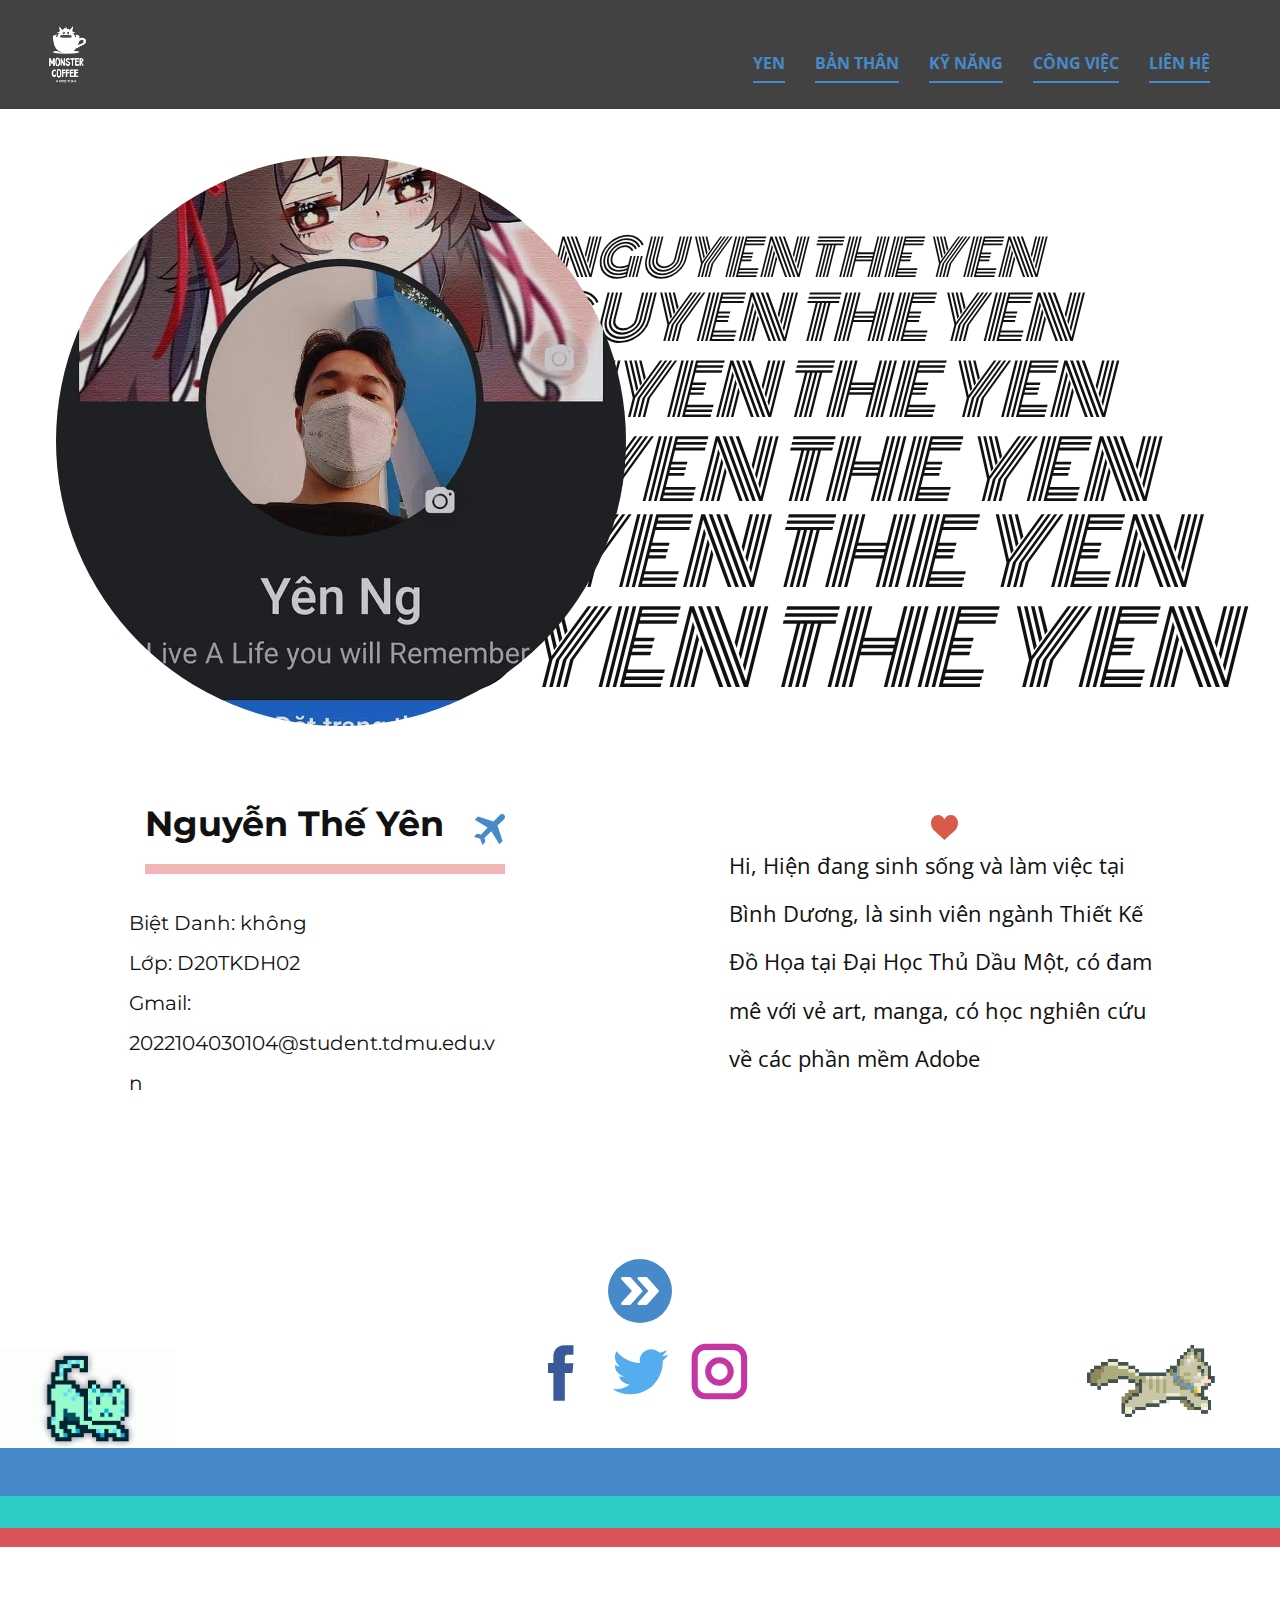
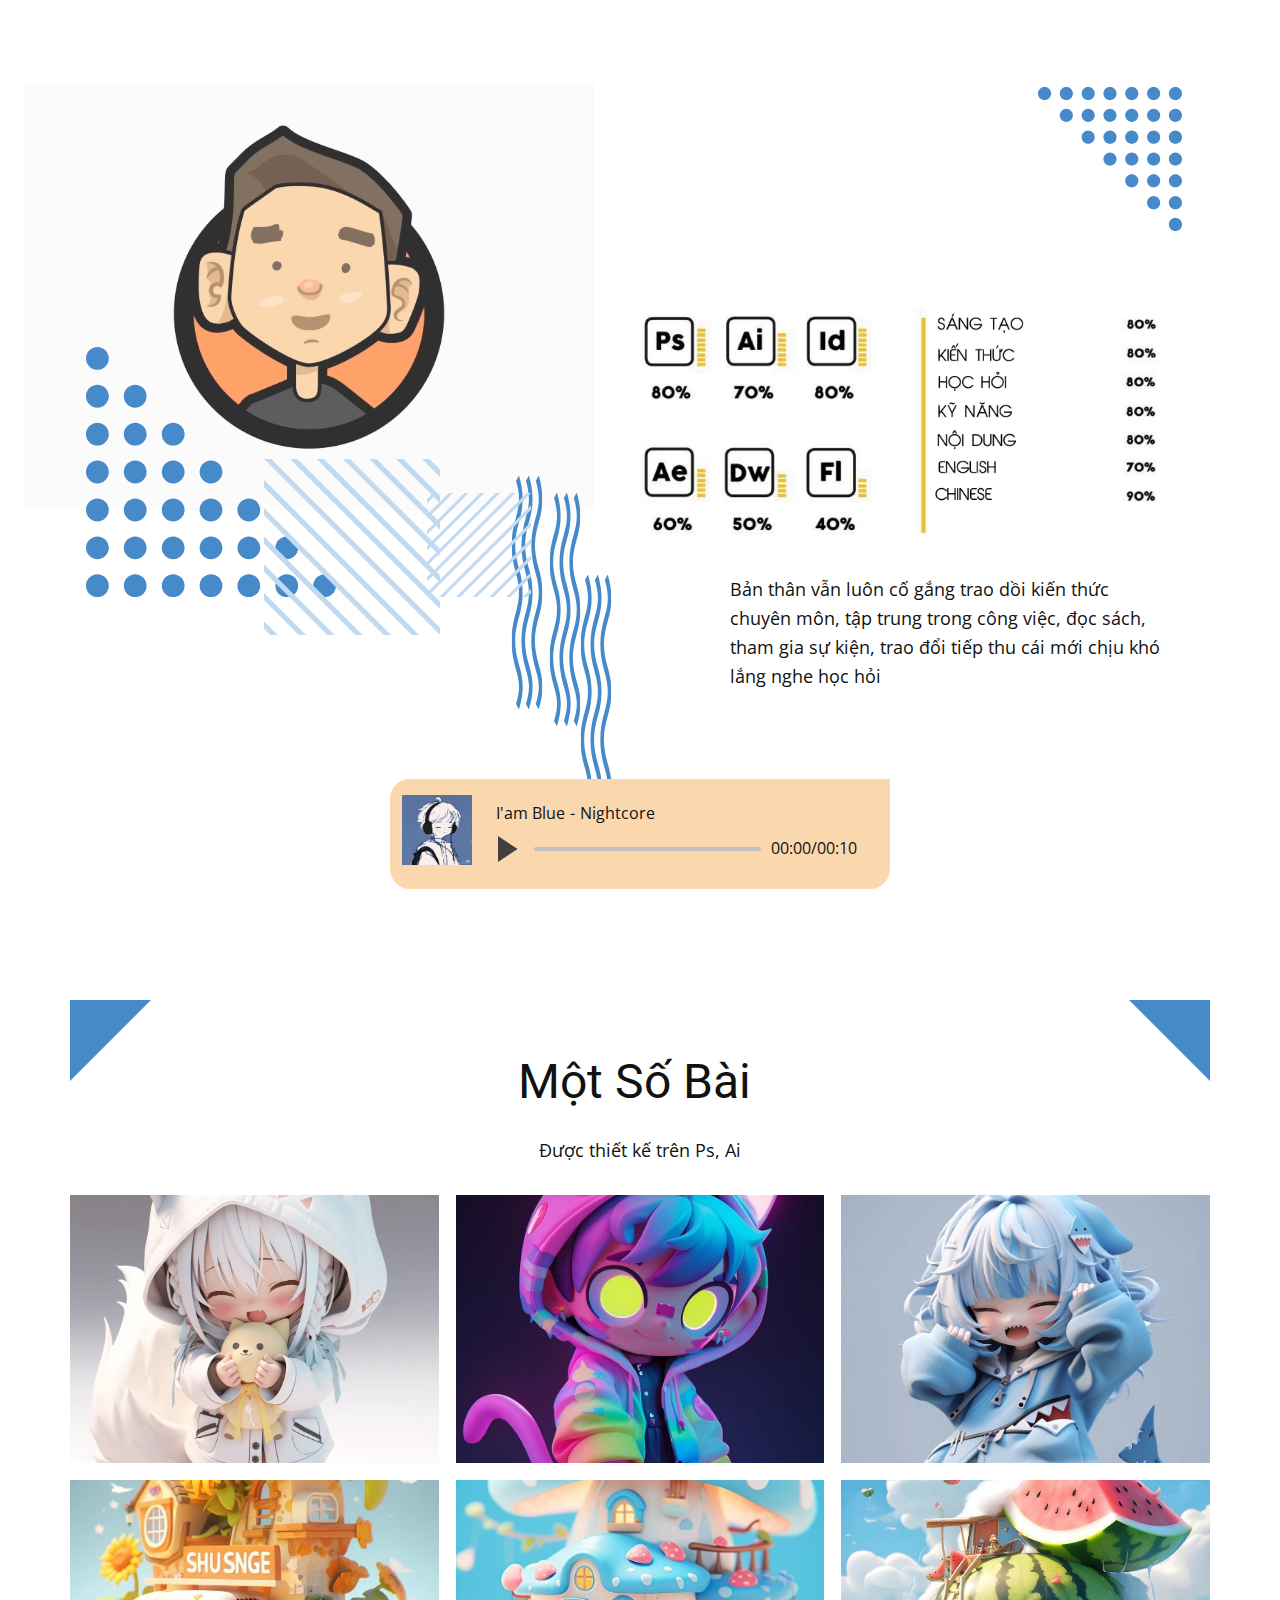
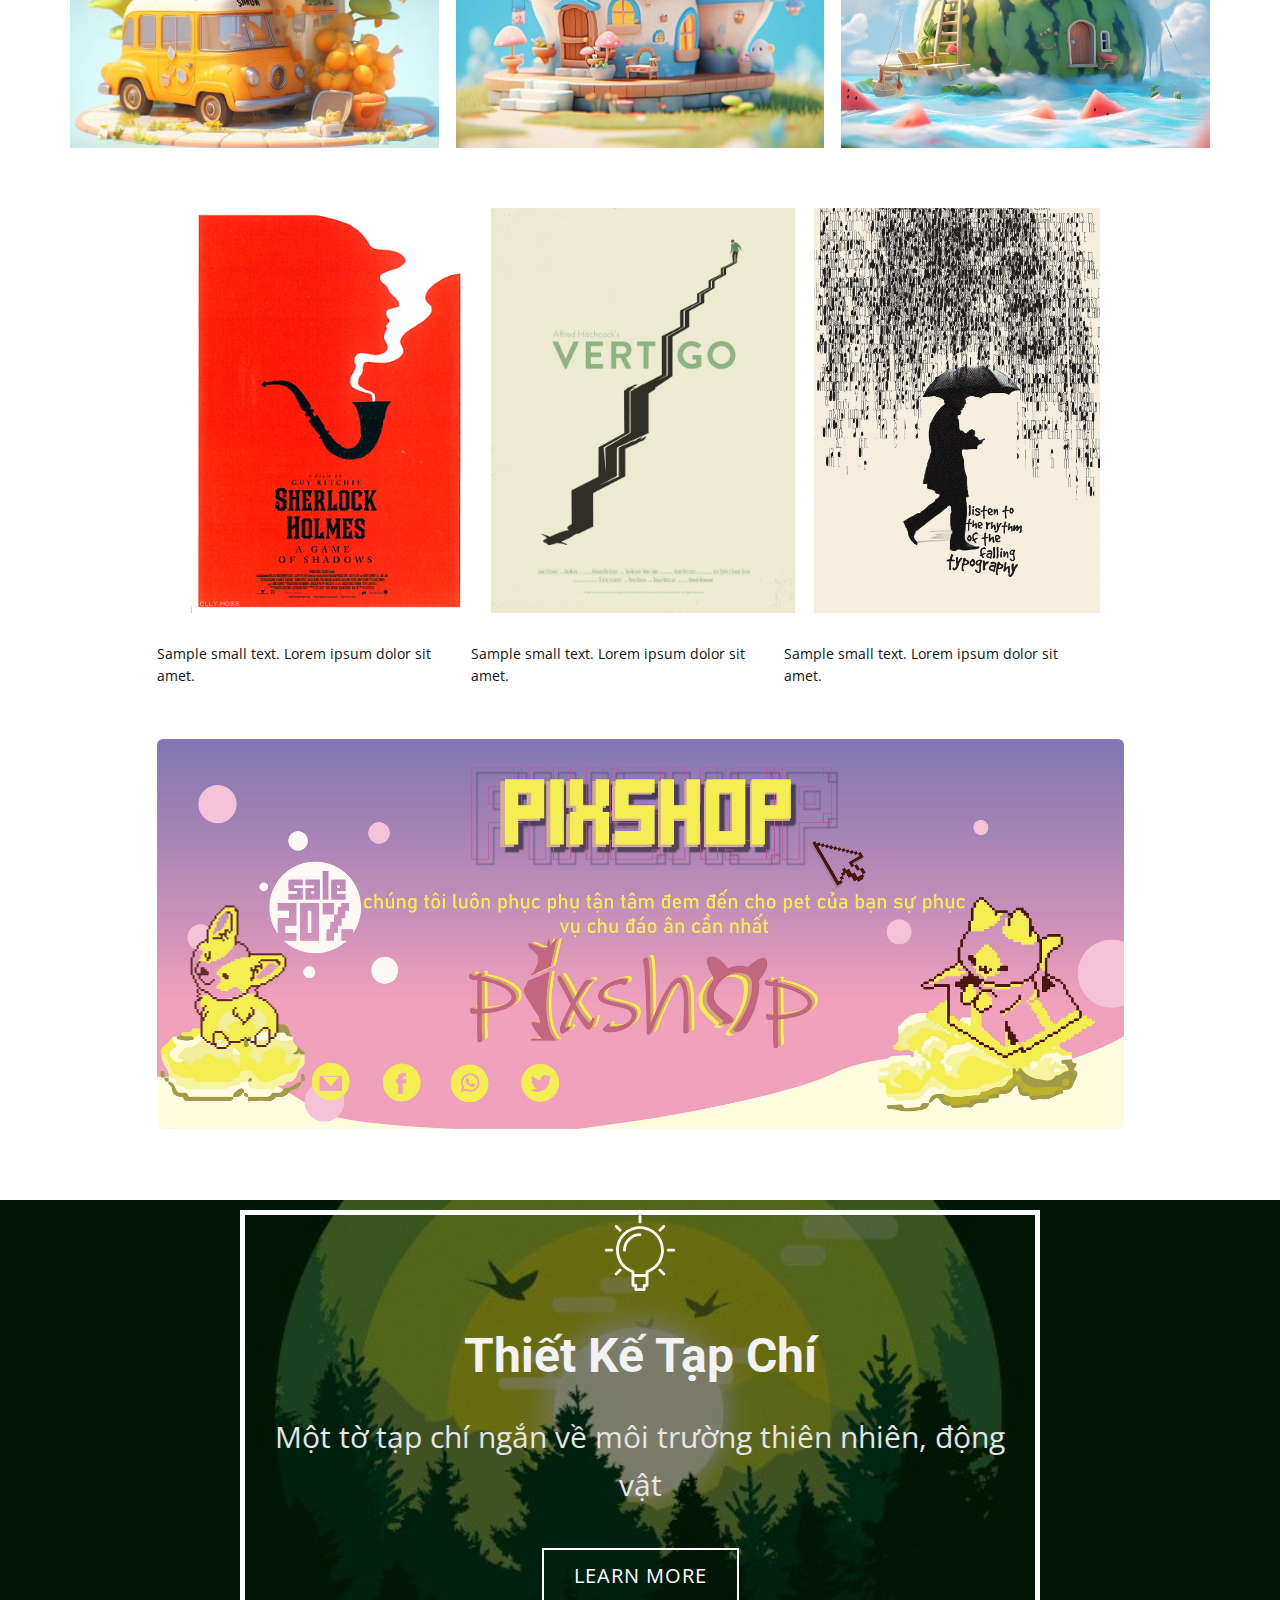
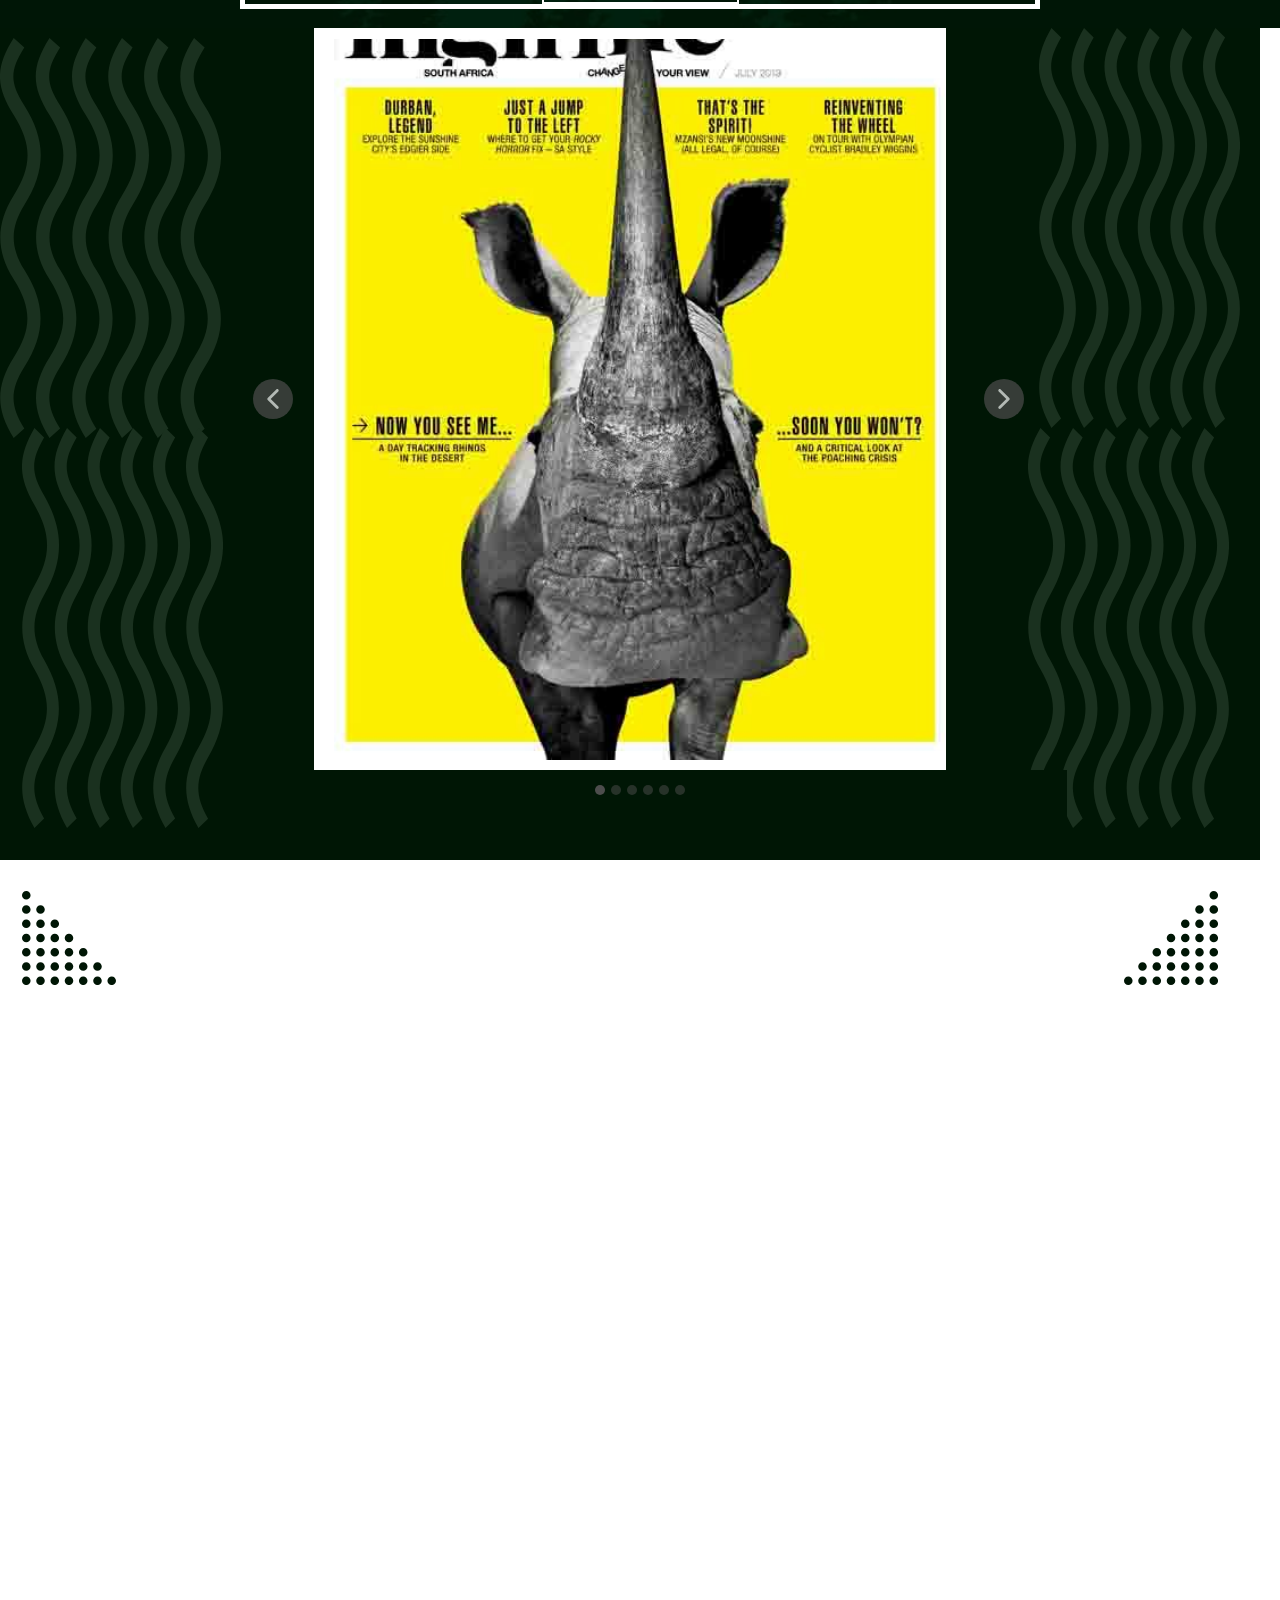
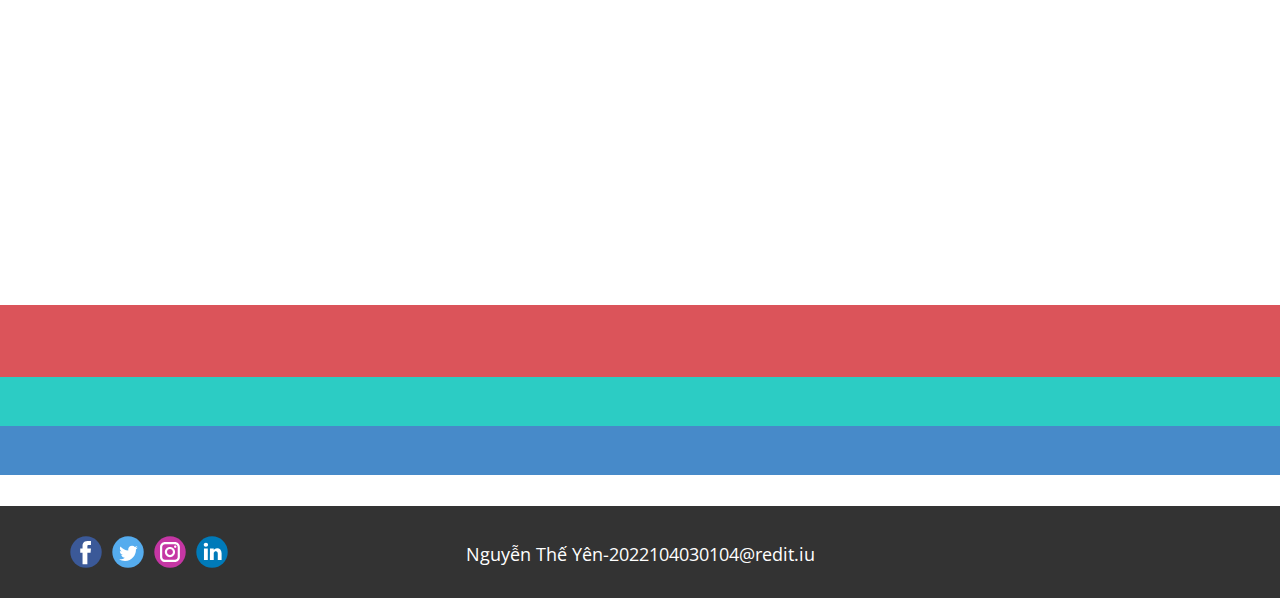
==== commit 69be11c6: "Update About.html" ====
--- a/About.html
+++ b/About.html
@@ -697,19 +697,9 @@
         </div>
         <p class="u-text u-text-default u-text-1">Nguyễn Thế Yên-2022104030104@redit.iu</p>
       </div></footer>
-    <section class="u-backlink u-clearfix u-grey-80">
-      <a class="u-link" href="https://nicepage.com/website-templates" target="_blank">
-        <span>Website Templates</span>
-      </a>
-      <p class="u-text">
-        <span>created with</span>
-      </p>
-      <a class="u-link" href="" target="_blank">
-        <span>Website Builder Software</span>
-      </a>. 
-    </section><span style="height: 64px; width: 64px; margin-left: 0px; margin-right: auto; margin-top: 0px; background-image: none; right: 20px; bottom: 20px; padding: 15px" class="u-back-to-top u-icon u-icon-circle u-opacity u-opacity-85 u-palette-1-base" data-href="#">
+    <span style="height: 64px; width: 64px; margin-left: 0px; margin-right: auto; margin-top: 0px; background-image: none; right: 20px; bottom: 20px; padding: 15px" class="u-back-to-top u-icon u-icon-circle u-opacity u-opacity-85 u-palette-1-base" data-href="#">
         <svg class="u-svg-link" preserveAspectRatio="xMidYMin slice" viewBox="0 0 551.13 551.13"><use xmlns:xlink="http://www.w3.org/1999/xlink" xlink:href="#svg-1d98"></use></svg>
         <svg class="u-svg-content" enable-background="new 0 0 551.13 551.13" viewBox="0 0 551.13 551.13" xmlns="http://www.w3.org/2000/svg" id="svg-1d98"><path d="m275.565 189.451 223.897 223.897h51.668l-275.565-275.565-275.565 275.565h51.668z"></path></svg>
     </span>
   
-</body></html>+</body></html>
